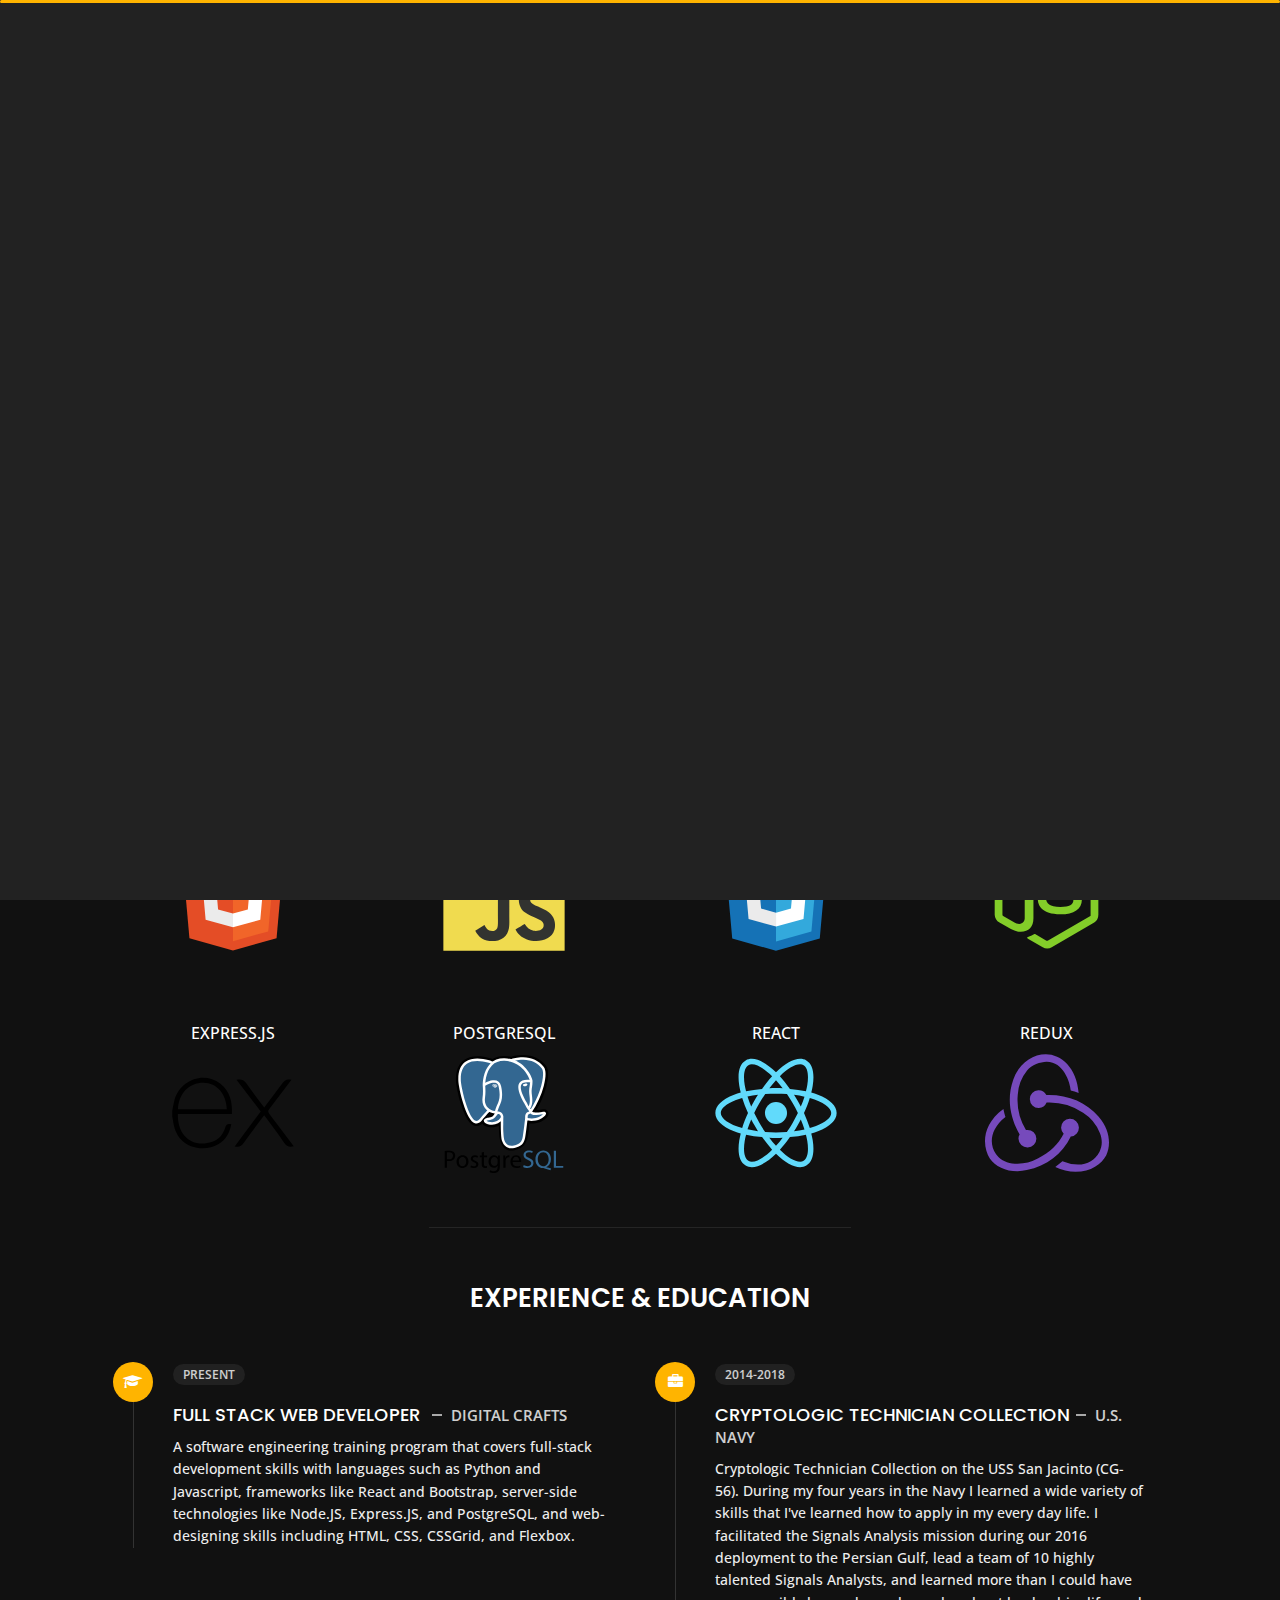
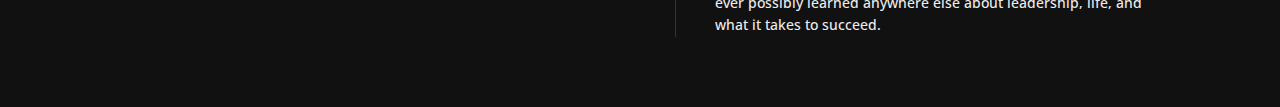
==== tunis/tunis-personal-portfolio/dark/about.html @ cf0b81c9 "made changes to portfolio" ====
<!DOCTYPE html>
<html lang="en">

<head>
    <meta charset="utf-8">
    <title>About - Carlo's Portfolio</title>
    <meta name="viewport" content="width=device-width, initial-scale=1">

    <!-- Template Google Fonts -->
    <link href="https://fonts.googleapis.com/css?family=Poppins:400,400i,500,500i,600,600i,700,700i,800,800i,900,900i" rel="stylesheet">
    <link href="https://fonts.googleapis.com/css?family=Open+Sans:300,400,400i,600,600i,700" rel="stylesheet">

    <!-- Template CSS Files -->
    <link href="css/bootstrap.min.css" rel="stylesheet">
    <link href="css/preloader.min.css" rel="stylesheet">
    <link href="css/circle.css" rel="stylesheet">
    <link href="css/font-awesome.min.css" rel="stylesheet">
    <link href="css/fm.revealator.jquery.min.css" rel="stylesheet">
    <link href="css/style.css" rel="stylesheet">

    <!-- CSS Skin File -->
    <link href="css/skins/yellow.css" rel="stylesheet">

    <!-- Modernizr JS File -->
    <script src="js/modernizr.custom.js"></script>
</head>

<body class="about">
<!-- Header Starts -->
<header class="header" id="navbar-collapse-toggle">
    <!-- Fixed Navigation Starts -->
    <ul class="icon-menu d-none d-lg-block revealator-slideup revealator-once revealator-delay1">
        <li class="icon-box">
            <i class="fa fa-home"></i>
            <a href="index.html">
                <h2>Home</h2>
            </a>
        </li>
        <li class="icon-box active">
            <i class="fa fa-user"></i>
            <a href="about.html">
                <h2>About</h2>
            </a>
        </li>
        <li class="icon-box">
            <i class="fa fa-briefcase"></i>
            <a href="portfolio.html">
                <h2>Portfolio</h2>
            </a>
        </li>
        <li class="icon-box">
            <i class="fa fa-envelope-open"></i>
            <a href="contact.html">
                <h2>Contact</h2>
            </a>
        </li>
    </ul>
    <!-- Fixed Navigation Ends -->
    <!-- Mobile Menu Starts -->
    <nav role="navigation" class="d-block d-lg-none">
        <div id="menuToggle">
            <input type="checkbox" />
            <span></span>
            <span></span>
            <span></span>
            <ul class="list-unstyled" id="menu">
                <li><a href="index.html"><i class="fa fa-home"></i><span>Home</span></a></li>
                <li class="active"><a href="about.html"><i class="fa fa-user"></i><span>About</span></a></li>
                <li><a href="portfolio.html"><i class="fa fa-folder-open"></i><span>Portfolio</span></a></li>
                <li><a href="contact.html"><i class="fa fa-envelope-open"></i><span>Contact</span></a></li>
            </ul>
        </div>
    </nav>
    <!-- Mobile Menu Ends -->
</header>
<!-- Header Ends -->
<!-- Page Title Starts -->
<section class="title-section text-left text-sm-center revealator-slideup revealator-once revealator-delay1">
    <h1>ABOUT <span>ME</span></h1>
    <span class="title-bg">Resume</span>
</section>
<!-- Page Title Ends -->
<!-- Main Content Starts -->
<section class="main-content revealator-slideup revealator-once revealator-delay1">
    <div class="container">
        <div class="row">
            <!-- Personal Info Starts -->
            <div class="col-12 col-lg-5 col-xl-6">
                <div class="row">
                    <div class="col-12">
                        <h3 class="text-uppercase custom-title mb-0 ft-wt-600">personal information</h3>
                    </div>
                    <div class="col-12 d-block d-sm-none">
                        <img src="http://via.placeholder.com/300x300.jpg" class="img-fluid main-img-mobile" alt="my picture" />
                    </div>
                    <div class="col-6">
                        <ul class="about-list list-unstyled open-sans-font">
                            <li> <span class="title">first name :</span> <span class="value d-block d-sm-inline-block d-lg-block d-xl-inline-block">Carlo</span> </li>
                            <li> <span class="title">last name :</span> <span class="value d-block d-sm-inline-block d-lg-block d-xl-inline-block">Carbonell</span> </li>
                            <li> <span class="title">Age :</span> <span class="value d-block d-sm-inline-block d-lg-block d-xl-inline-block">25</span> </li>
                            <li> <span class="title">Nationality :</span> <span class="value d-block d-sm-inline-block d-lg-block d-xl-inline-block">American/Cuban</span> </li>
                        </ul>
                    </div>
                    <div class="col-6">
                        <ul class="about-list list-unstyled open-sans-font">
                            <li> <span class="title">Address :</span> <span class="value d-block d-sm-inline-block d-lg-block d-xl-inline-block">Contact Me!</span> </li>
                            <li> <span class="title">phone :</span> <span class="value d-block d-sm-inline-block d-lg-block d-xl-inline-block">(813)458-7470</span> </li>
                            <li> <span class="title">Email :</span> <span class="value d-block d-sm-inline-block d-lg-block d-xl-inline-block">carlo1678@hotmail.com</span> </li>
                            <li> <span class="title">languages :</span> <span class="value d-block d-sm-inline-block d-lg-block d-xl-inline-block">English with a little bit of Spanish!</span> </li>
                        </ul>
                    </div>
                    <div class="col-12 mt-3">
                        <a class="button" href="./resume/Carlo'sResume.lnk" download="">
                            <span class="button-text">Download CV</span>
                            <span class="button-icon fa fa-download"></span>
                        </a>
                    </div>
                </div>
            </div>
            <!-- Personal Info Ends -->
            <!-- Boxes Starts -->
            <div class="col-12 col-lg-7 col-xl-6 mt-5 mt-lg-0">
                <div class="row">
                    <div class="col-6">
                        <div class="box-stats with-margin">
                            <h3 class="poppins-font position-relative">1+</h3>
                            <p class="open-sans-font m-0 position-relative text-uppercase">year of <span class="d-block">experience</span></p>
                        </div>
                    </div>
                    <div class="col-6">
                        <div class="box-stats with-margin">
                            <h3 class="poppins-font position-relative">4</h3>
                            <p class="open-sans-font m-0 position-relative text-uppercase">completed <span class="d-block">projects</span></p>
                        </div>
                    </div>
                </div>
            </div>
            <!-- Boxes Ends -->
        </div>
        <hr class="separator">
        <!-- Skills Starts -->
        <div class="row">
            <div class="col-12">
                <h3 class="text-uppercase pb-4 pb-sm-5 mb-3 mb-sm-0 text-left text-sm-center custom-title ft-wt-600">My Skills</h3>
            </div>
            <div id="htmlContainer" class="col-6 col-md-3 mb-3 mb-sm-5">
                <h6 class="text-uppercase open-sans-font text-center mt-2 mt-sm-4">html</h6>
                <img src="/tunis/images/html5-original.svg" height="124px" width="124px" alt="">
            </div>
            <div id="javaContainer" class="col-6 col-md-3 mb-3 mb-sm-5">
                <h6 class="text-uppercase open-sans-font text-center mt-2 mt-sm-4">javascript</h6>
                <img src="/tunis/images/javascript-original.svg" height="124px" width="124px" alt="">
            </div>
            <div id="cssContainer" class="col-6 col-md-3 mb-3 mb-sm-5">
                <h6 class="text-uppercase open-sans-font text-center mt-2 mt-sm-4">css</h6>
                <img src="/tunis/images/css3-original-wordmark.svg" height="124px" width="124px" alt="">
            </div>
            <div id="nodeContainer" class="col-6 col-md-3 mb-3 mb-sm-5">
                <h6 class="text-uppercase open-sans-font text-center mt-2 mt-sm-4">Node.js</h6>
                <img src="/tunis/images/nodejs-original.svg" height="124px" width="124px" alt="">
            </div>
            <div id="exContainer" class="col-6 col-md-3 mb-3 mb-sm-5">
                <h6 class="text-uppercase open-sans-font text-center mt-2 mt-sm-4">Express.js</h6>
                <img src="/tunis/images/express-original.svg" height="124px" width="124px" alt="">
            </div>
            <div id="postContainer" class="col-6 col-md-3 mb-3 mb-sm-5">
                <h6 class="text-uppercase open-sans-font text-center mt-2 mt-sm-4">PostgreSQL</h6>
                <img src="/tunis/images/postgresql-original-wordmark.svg" height="124px" width="124px" alt="">
            </div>
            <div id="reactContainer" class="col-6 col-md-3 mb-3 mb-sm-5">
                <h6 class="text-uppercase open-sans-font text-center mt-2 mt-sm-4">react</h6>
                <img src="/tunis/images/react-original.svg" height="124px" width="124px" alt="">
            </div>
            <div id="reduxContainer" class="col-6 col-md-3 mb-3 mb-sm-5">
                <h6 class="text-uppercase open-sans-font text-center mt-2 mt-sm-4">Redux</h6>
                <img src="/tunis/images/redux-original.svg" height="124px" width="124px" alt="">
            </div>
        </div>
        <!-- Skills Ends -->
        <hr class="separator mt-1">
        <!-- Experience & Education Starts -->
        <div class="row">
            <div class="col-12">
                <h3 class="text-uppercase pb-5 mb-0 text-left text-sm-center custom-title ft-wt-600">Experience <span>&</span> Education</h3>
            </div>
            <div class="col-lg-6 m-15px-tb">
                <div class="resume-box">
                    <ul>
                        <li>
                            <div class="icon">
                                <i class="fa fa-graduation-cap"></i>
                            </div>
                            <span class="time open-sans-font text-uppercase">Present</span>
                            <h5 class="poppins-font text-uppercase">Full Stack Web Developer <span class="place open-sans-font">Digital Crafts</span></h5>
                            <p class="open-sans-font">A software engineering training program that covers full-stack development skills with languages such as Python and Javascript, frameworks like React and Bootstrap, server-side technologies like Node.JS, Express.JS, and PostgreSQL, and web-designing skills including HTML, CSS, CSSGrid, and Flexbox.</p>
                        </li>
                    </ul>
                </div>
            </div>
            <div class="col-lg-6 m-15px-tb">
                <div class="resume-box">
                    <ul>
                        <li>
                            <div class="icon">
                                <i class="fa fa-briefcase"></i>
                            </div>
                            <span class="time open-sans-font text-uppercase">2014-2018</span>
                            <h5 class="poppins-font text-uppercase">Cryptologic Technician Collection<span class="place open-sans-font">U.S. Navy</span></h5>
                            <p class="open-sans-font">Cryptologic Technician Collection on the USS San Jacinto (CG-56). During my four years in the Navy I learned a wide variety of skills that I've learned how to apply in my every day life. I facilitated the Signals Analysis mission during our 2016 deployment to the Persian Gulf, lead a team of 10 highly talented Signals Analysts, and learned more than I could have ever possibly learned anywhere else about leadership, life, and what it takes to succeed.</p>
                        </li>
                    </ul>
                </div>
            </div>
        </div>
        <!-- Experience & Education Ends -->
    </div>
</section>
<!-- Main Content Ends -->

<!-- Template JS Files -->
<script src="js/jquery-3.5.0.min.js"></script>
<script src="js/preloader.min.js"></script>
<script src="js/fm.revealator.jquery.min.js"></script>
<script src="js/imagesloaded.pkgd.min.js"></script>
<script src="js/masonry.pkgd.min.js"></script>
<script src="js/classie.js"></script>
<script src="js/cbpGridGallery.js"></script>
<script src="js/jquery.hoverdir.js"></script>
<script src="js/popper.min.js"></script>
<script src="js/bootstrap.js"></script>
<script src="js/custom.js"></script>

</body>

</html>
---- tunis/tunis-personal-portfolio/dark/css/preloader.min.css ----
.preloader{position:fixed;top:0;right:0;bottom:0;left:0;background-color:#111;transform-origin:bottom;z-index:111111}.preloader .black_wall{height:100%;background-color:#222;transform-origin:top;animation:preloader_slide 0.5s ease-in-out 0s 1 normal both}.preloader .loader{width:100%;height:3px;position:absolute;border-radius:2px;top:0;right:0;left:0;margin:auto;background-color:#FFC41F;transform-origin:left;animation:loader_running 3s ease-in-out 1s infinite normal both}.preloader.off{animation:preloader_slide 0.5s ease-in-out 0s 1 reverse both}@keyframes loader_running{0%{transform:scaleX(0);transform-origin:left}49%{transform:scaleX(1);transform-origin:left}50%{transform:scaleX(1);transform-origin:right}100%{transform-origin:right;transform:scaleX(0)}}@keyframes preloader_slide{from{transform:scaleY(0)}to{transform:scaleY(1)}}
---- tunis/tunis-personal-portfolio/dark/css/circle.css ----
.rect-auto,
.c100.p51 .slice,
.c100.p52 .slice,
.c100.p53 .slice,
.c100.p54 .slice,
.c100.p55 .slice,
.c100.p56 .slice,
.c100.p57 .slice,
.c100.p58 .slice,
.c100.p59 .slice,
.c100.p60 .slice,
.c100.p61 .slice,
.c100.p62 .slice,
.c100.p63 .slice,
.c100.p64 .slice,
.c100.p65 .slice,
.c100.p66 .slice,
.c100.p67 .slice,
.c100.p68 .slice,
.c100.p69 .slice,
.c100.p70 .slice,
.c100.p71 .slice,
.c100.p72 .slice,
.c100.p73 .slice,
.c100.p74 .slice,
.c100.p75 .slice,
.c100.p76 .slice,
.c100.p77 .slice,
.c100.p78 .slice,
.c100.p79 .slice,
.c100.p80 .slice,
.c100.p81 .slice,
.c100.p82 .slice,
.c100.p83 .slice,
.c100.p84 .slice,
.c100.p85 .slice,
.c100.p86 .slice,
.c100.p87 .slice,
.c100.p88 .slice,
.c100.p89 .slice,
.c100.p90 .slice,
.c100.p91 .slice,
.c100.p92 .slice,
.c100.p93 .slice,
.c100.p94 .slice,
.c100.p95 .slice,
.c100.p96 .slice,
.c100.p97 .slice,
.c100.p98 .slice,
.c100.p99 .slice,
.c100.p100 .slice {
  clip: rect(auto, auto, auto, auto);
}
.pie,
.c100 .bar,
.c100.p51 .fill,
.c100.p52 .fill,
.c100.p53 .fill,
.c100.p54 .fill,
.c100.p55 .fill,
.c100.p56 .fill,
.c100.p57 .fill,
.c100.p58 .fill,
.c100.p59 .fill,
.c100.p60 .fill,
.c100.p61 .fill,
.c100.p62 .fill,
.c100.p63 .fill,
.c100.p64 .fill,
.c100.p65 .fill,
.c100.p66 .fill,
.c100.p67 .fill,
.c100.p68 .fill,
.c100.p69 .fill,
.c100.p70 .fill,
.c100.p71 .fill,
.c100.p72 .fill,
.c100.p73 .fill,
.c100.p74 .fill,
.c100.p75 .fill,
.c100.p76 .fill,
.c100.p77 .fill,
.c100.p78 .fill,
.c100.p79 .fill,
.c100.p80 .fill,
.c100.p81 .fill,
.c100.p82 .fill,
.c100.p83 .fill,
.c100.p84 .fill,
.c100.p85 .fill,
.c100.p86 .fill,
.c100.p87 .fill,
.c100.p88 .fill,
.c100.p89 .fill,
.c100.p90 .fill,
.c100.p91 .fill,
.c100.p92 .fill,
.c100.p93 .fill,
.c100.p94 .fill,
.c100.p95 .fill,
.c100.p96 .fill,
.c100.p97 .fill,
.c100.p98 .fill,
.c100.p99 .fill,
.c100.p100 .fill {
  position: absolute;
  border: 0.08em solid #307bbb;
  width: 0.84em;
  height: 0.84em;
  clip: rect(0em, 0.5em, 1em, 0em);
  border-radius: 50%;
  -webkit-transform: rotate(0deg);
  -moz-transform: rotate(0deg);
  -ms-transform: rotate(0deg);
  -o-transform: rotate(0deg);
  transform: rotate(0deg);
}
.pie-fill,
.c100.p51 .bar:after,
.c100.p51 .fill,
.c100.p52 .bar:after,
.c100.p52 .fill,
.c100.p53 .bar:after,
.c100.p53 .fill,
.c100.p54 .bar:after,
.c100.p54 .fill,
.c100.p55 .bar:after,
.c100.p55 .fill,
.c100.p56 .bar:after,
.c100.p56 .fill,
.c100.p57 .bar:after,
.c100.p57 .fill,
.c100.p58 .bar:after,
.c100.p58 .fill,
.c100.p59 .bar:after,
.c100.p59 .fill,
.c100.p60 .bar:after,
.c100.p60 .fill,
.c100.p61 .bar:after,
.c100.p61 .fill,
.c100.p62 .bar:after,
.c100.p62 .fill,
.c100.p63 .bar:after,
.c100.p63 .fill,
.c100.p64 .bar:after,
.c100.p64 .fill,
.c100.p65 .bar:after,
.c100.p65 .fill,
.c100.p66 .bar:after,
.c100.p66 .fill,
.c100.p67 .bar:after,
.c100.p67 .fill,
.c100.p68 .bar:after,
.c100.p68 .fill,
.c100.p69 .bar:after,
.c100.p69 .fill,
.c100.p70 .bar:after,
.c100.p70 .fill,
.c100.p71 .bar:after,
.c100.p71 .fill,
.c100.p72 .bar:after,
.c100.p72 .fill,
.c100.p73 .bar:after,
.c100.p73 .fill,
.c100.p74 .bar:after,
.c100.p74 .fill,
.c100.p75 .bar:after,
.c100.p75 .fill,
.c100.p76 .bar:after,
.c100.p76 .fill,
.c100.p77 .bar:after,
.c100.p77 .fill,
.c100.p78 .bar:after,
.c100.p78 .fill,
.c100.p79 .bar:after,
.c100.p79 .fill,
.c100.p80 .bar:after,
.c100.p80 .fill,
.c100.p81 .bar:after,
.c100.p81 .fill,
.c100.p82 .bar:after,
.c100.p82 .fill,
.c100.p83 .bar:after,
.c100.p83 .fill,
.c100.p84 .bar:after,
.c100.p84 .fill,
.c100.p85 .bar:after,
.c100.p85 .fill,
.c100.p86 .bar:after,
.c100.p86 .fill,
.c100.p87 .bar:after,
.c100.p87 .fill,
.c100.p88 .bar:after,
.c100.p88 .fill,
.c100.p89 .bar:after,
.c100.p89 .fill,
.c100.p90 .bar:after,
.c100.p90 .fill,
.c100.p91 .bar:after,
.c100.p91 .fill,
.c100.p92 .bar:after,
.c100.p92 .fill,
.c100.p93 .bar:after,
.c100.p93 .fill,
.c100.p94 .bar:after,
.c100.p94 .fill,
.c100.p95 .bar:after,
.c100.p95 .fill,
.c100.p96 .bar:after,
.c100.p96 .fill,
.c100.p97 .bar:after,
.c100.p97 .fill,
.c100.p98 .bar:after,
.c100.p98 .fill,
.c100.p99 .bar:after,
.c100.p99 .fill,
.c100.p100 .bar:after,
.c100.p100 .fill {
  -webkit-transform: rotate(180deg);
  -moz-transform: rotate(180deg);
  -ms-transform: rotate(180deg);
  -o-transform: rotate(180deg);
  transform: rotate(180deg);
}
.c100 {
  position: relative;
  font-size: 120px;
  width: 1em;
  height: 1em;
  border-radius: 50%;
  float: left;
  margin: 0 0.1em 0.1em 0;
  background-color: #cccccc;
}
.c100 *,
.c100 *:before,
.c100 *:after {
  -webkit-box-sizing: content-box;
  -moz-box-sizing: content-box;
  box-sizing: content-box;
}
.c100.center {
  float: none;
  margin: 0 auto;
}
.c100.big {
  font-size: 240px;
}
.c100.small {
  font-size: 80px;
}
.c100 > span {
  position: absolute;
  width: 100%;
  z-index: 1;
  left: 0;
  top: 0;
  width: 5em;
  line-height: 5em;
  font-size: 0.2em;
  color: #cccccc;
  display: block;
  text-align: center;
  white-space: nowrap;
  -webkit-transition-property: all;
  -moz-transition-property: all;
  -o-transition-property: all;
  transition-property: all;
  -webkit-transition-duration: 0.2s;
  -moz-transition-duration: 0.2s;
  -o-transition-duration: 0.2s;
  transition-duration: 0.2s;
  -webkit-transition-timing-function: ease-out;
  -moz-transition-timing-function: ease-out;
  -o-transition-timing-function: ease-out;
  transition-timing-function: ease-out;
}
.c100:after {
  position: absolute;
  top: 0.08em;
  left: 0.08em;
  display: block;
  content: " ";
  border-radius: 50%;
  background-color: #f5f5f5;
  width: 0.84em;
  height: 0.84em;
  -webkit-transition-property: all;
  -moz-transition-property: all;
  -o-transition-property: all;
  transition-property: all;
  -webkit-transition-duration: 0.2s;
  -moz-transition-duration: 0.2s;
  -o-transition-duration: 0.2s;
  transition-duration: 0.2s;
  -webkit-transition-timing-function: ease-in;
  -moz-transition-timing-function: ease-in;
  -o-transition-timing-function: ease-in;
  transition-timing-function: ease-in;
}
.c100 .slice {
  position: absolute;
  width: 1em;
  height: 1em;
  clip: rect(0em, 1em, 1em, 0.5em);
}
.c100.p1 .bar {
  -webkit-transform: rotate(3.6deg);
  -moz-transform: rotate(3.6deg);
  -ms-transform: rotate(3.6deg);
  -o-transform: rotate(3.6deg);
  transform: rotate(3.6deg);
}
.c100.p2 .bar {
  -webkit-transform: rotate(7.2deg);
  -moz-transform: rotate(7.2deg);
  -ms-transform: rotate(7.2deg);
  -o-transform: rotate(7.2deg);
  transform: rotate(7.2deg);
}
.c100.p3 .bar {
  -webkit-transform: rotate(10.8deg);
  -moz-transform: rotate(10.8deg);
  -ms-transform: rotate(10.8deg);
  -o-transform: rotate(10.8deg);
  transform: rotate(10.8deg);
}
.c100.p4 .bar {
  -webkit-transform: rotate(14.4deg);
  -moz-transform: rotate(14.4deg);
  -ms-transform: rotate(14.4deg);
  -o-transform: rotate(14.4deg);
  transform: rotate(14.4deg);
}
.c100.p5 .bar {
  -webkit-transform: rotate(18deg);
  -moz-transform: rotate(18deg);
  -ms-transform: rotate(18deg);
  -o-transform: rotate(18deg);
  transform: rotate(18deg);
}
.c100.p6 .bar {
  -webkit-transform: rotate(21.6deg);
  -moz-transform: rotate(21.6deg);
  -ms-transform: rotate(21.6deg);
  -o-transform: rotate(21.6deg);
  transform: rotate(21.6deg);
}
.c100.p7 .bar {
  -webkit-transform: rotate(25.2deg);
  -moz-transform: rotate(25.2deg);
  -ms-transform: rotate(25.2deg);
  -o-transform: rotate(25.2deg);
  transform: rotate(25.2deg);
}
.c100.p8 .bar {
  -webkit-transform: rotate(28.8deg);
  -moz-transform: rotate(28.8deg);
  -ms-transform: rotate(28.8deg);
  -o-transform: rotate(28.8deg);
  transform: rotate(28.8deg);
}
.c100.p9 .bar {
  -webkit-transform: rotate(32.4deg);
  -moz-transform: rotate(32.4deg);
  -ms-transform: rotate(32.4deg);
  -o-transform: rotate(32.4deg);
  transform: rotate(32.4deg);
}
.c100.p10 .bar {
  -webkit-transform: rotate(36deg);
  -moz-transform: rotate(36deg);
  -ms-transform: rotate(36deg);
  -o-transform: rotate(36deg);
  transform: rotate(36deg);
}
.c100.p11 .bar {
  -webkit-transform: rotate(39.6deg);
  -moz-transform: rotate(39.6deg);
  -ms-transform: rotate(39.6deg);
  -o-transform: rotate(39.6deg);
  transform: rotate(39.6deg);
}
.c100.p12 .bar {
  -webkit-transform: rotate(43.2deg);
  -moz-transform: rotate(43.2deg);
  -ms-transform: rotate(43.2deg);
  -o-transform: rotate(43.2deg);
  transform: rotate(43.2deg);
}
.c100.p13 .bar {
  -webkit-transform: rotate(46.800000000000004deg);
  -moz-transform: rotate(46.800000000000004deg);
  -ms-transform: rotate(46.800000000000004deg);
  -o-transform: rotate(46.800000000000004deg);
  transform: rotate(46.800000000000004deg);
}
.c100.p14 .bar {
  -webkit-transform: rotate(50.4deg);
  -moz-transform: rotate(50.4deg);
  -ms-transform: rotate(50.4deg);
  -o-transform: rotate(50.4deg);
  transform: rotate(50.4deg);
}
.c100.p15 .bar {
  -webkit-transform: rotate(54deg);
  -moz-transform: rotate(54deg);
  -ms-transform: rotate(54deg);
  -o-transform: rotate(54deg);
  transform: rotate(54deg);
}
.c100.p16 .bar {
  -webkit-transform: rotate(57.6deg);
  -moz-transform: rotate(57.6deg);
  -ms-transform: rotate(57.6deg);
  -o-transform: rotate(57.6deg);
  transform: rotate(57.6deg);
}
.c100.p17 .bar {
  -webkit-transform: rotate(61.2deg);
  -moz-transform: rotate(61.2deg);
  -ms-transform: rotate(61.2deg);
  -o-transform: rotate(61.2deg);
  transform: rotate(61.2deg);
}
.c100.p18 .bar {
  -webkit-transform: rotate(64.8deg);
  -moz-transform: rotate(64.8deg);
  -ms-transform: rotate(64.8deg);
  -o-transform: rotate(64.8deg);
  transform: rotate(64.8deg);
}
.c100.p19 .bar {
  -webkit-transform: rotate(68.4deg);
  -moz-transform: rotate(68.4deg);
  -ms-transform: rotate(68.4deg);
  -o-transform: rotate(68.4deg);
  transform: rotate(68.4deg);
}
.c100.p20 .bar {
  -webkit-transform: rotate(72deg);
  -moz-transform: rotate(72deg);
  -ms-transform: rotate(72deg);
  -o-transform: rotate(72deg);
  transform: rotate(72deg);
}
.c100.p21 .bar {
  -webkit-transform: rotate(75.60000000000001deg);
  -moz-transform: rotate(75.60000000000001deg);
  -ms-transform: rotate(75.60000000000001deg);
  -o-transform: rotate(75.60000000000001deg);
  transform: rotate(75.60000000000001deg);
}
.c100.p22 .bar {
  -webkit-transform: rotate(79.2deg);
  -moz-transform: rotate(79.2deg);
  -ms-transform: rotate(79.2deg);
  -o-transform: rotate(79.2deg);
  transform: rotate(79.2deg);
}
.c100.p23 .bar {
  -webkit-transform: rotate(82.8deg);
  -moz-transform: rotate(82.8deg);
  -ms-transform: rotate(82.8deg);
  -o-transform: rotate(82.8deg);
  transform: rotate(82.8deg);
}
.c100.p24 .bar {
  -webkit-transform: rotate(86.4deg);
  -moz-transform: rotate(86.4deg);
  -ms-transform: rotate(86.4deg);
  -o-transform: rotate(86.4deg);
  transform: rotate(86.4deg);
}
.c100.p25 .bar {
  -webkit-transform: rotate(90deg);
  -moz-transform: rotate(90deg);
  -ms-transform: rotate(90deg);
  -o-transform: rotate(90deg);
  transform: rotate(90deg);
}
.c100.p26 .bar {
  -webkit-transform: rotate(93.60000000000001deg);
  -moz-transform: rotate(93.60000000000001deg);
  -ms-transform: rotate(93.60000000000001deg);
  -o-transform: rotate(93.60000000000001deg);
  transform: rotate(93.60000000000001deg);
}
.c100.p27 .bar {
  -webkit-transform: rotate(97.2deg);
  -moz-transform: rotate(97.2deg);
  -ms-transform: rotate(97.2deg);
  -o-transform: rotate(97.2deg);
  transform: rotate(97.2deg);
}
.c100.p28 .bar {
  -webkit-transform: rotate(100.8deg);
  -moz-transform: rotate(100.8deg);
  -ms-transform: rotate(100.8deg);
  -o-transform: rotate(100.8deg);
  transform: rotate(100.8deg);
}
.c100.p29 .bar {
  -webkit-transform: rotate(104.4deg);
  -moz-transform: rotate(104.4deg);
  -ms-transform: rotate(104.4deg);
  -o-transform: rotate(104.4deg);
  transform: rotate(104.4deg);
}
.c100.p30 .bar {
  -webkit-transform: rotate(108deg);
  -moz-transform: rotate(108deg);
  -ms-transform: rotate(108deg);
  -o-transform: rotate(108deg);
  transform: rotate(108deg);
}
.c100.p31 .bar {
  -webkit-transform: rotate(111.60000000000001deg);
  -moz-transform: rotate(111.60000000000001deg);
  -ms-transform: rotate(111.60000000000001deg);
  -o-transform: rotate(111.60000000000001deg);
  transform: rotate(111.60000000000001deg);
}
.c100.p32 .bar {
  -webkit-transform: rotate(115.2deg);
  -moz-transform: rotate(115.2deg);
  -ms-transform: rotate(115.2deg);
  -o-transform: rotate(115.2deg);
  transform: rotate(115.2deg);
}
.c100.p33 .bar {
  -webkit-transform: rotate(118.8deg);
  -moz-transform: rotate(118.8deg);
  -ms-transform: rotate(118.8deg);
  -o-transform: rotate(118.8deg);
  transform: rotate(118.8deg);
}
.c100.p34 .bar {
  -webkit-transform: rotate(122.4deg);
  -moz-transform: rotate(122.4deg);
  -ms-transform: rotate(122.4deg);
  -o-transform: rotate(122.4deg);
  transform: rotate(122.4deg);
}
.c100.p35 .bar {
  -webkit-transform: rotate(126deg);
  -moz-transform: rotate(126deg);
  -ms-transform: rotate(126deg);
  -o-transform: rotate(126deg);
  transform: rotate(126deg);
}
.c100.p36 .bar {
  -webkit-transform: rotate(129.6deg);
  -moz-transform: rotate(129.6deg);
  -ms-transform: rotate(129.6deg);
  -o-transform: rotate(129.6deg);
  transform: rotate(129.6deg);
}
.c100.p37 .bar {
  -webkit-transform: rotate(133.20000000000002deg);
  -moz-transform: rotate(133.20000000000002deg);
  -ms-transform: rotate(133.20000000000002deg);
  -o-transform: rotate(133.20000000000002deg);
  transform: rotate(133.20000000000002deg);
}
.c100.p38 .bar {
  -webkit-transform: rotate(136.8deg);
  -moz-transform: rotate(136.8deg);
  -ms-transform: rotate(136.8deg);
  -o-transform: rotate(136.8deg);
  transform: rotate(136.8deg);
}
.c100.p39 .bar {
  -webkit-transform: rotate(140.4deg);
  -moz-transform: rotate(140.4deg);
  -ms-transform: rotate(140.4deg);
  -o-transform: rotate(140.4deg);
  transform: rotate(140.4deg);
}
.c100.p40 .bar {
  -webkit-transform: rotate(144deg);
  -moz-transform: rotate(144deg);
  -ms-transform: rotate(144deg);
  -o-transform: rotate(144deg);
  transform: rotate(144deg);
}
.c100.p41 .bar {
  -webkit-transform: rotate(147.6deg);
  -moz-transform: rotate(147.6deg);
  -ms-transform: rotate(147.6deg);
  -o-transform: rotate(147.6deg);
  transform: rotate(147.6deg);
}
.c100.p42 .bar {
  -webkit-transform: rotate(151.20000000000002deg);
  -moz-transform: rotate(151.20000000000002deg);
  -ms-transform: rotate(151.20000000000002deg);
  -o-transform: rotate(151.20000000000002deg);
  transform: rotate(151.20000000000002deg);
}
.c100.p43 .bar {
  -webkit-transform: rotate(154.8deg);
  -moz-transform: rotate(154.8deg);
  -ms-transform: rotate(154.8deg);
  -o-transform: rotate(154.8deg);
  transform: rotate(154.8deg);
}
.c100.p44 .bar {
  -webkit-transform: rotate(158.4deg);
  -moz-transform: rotate(158.4deg);
  -ms-transform: rotate(158.4deg);
  -o-transform: rotate(158.4deg);
  transform: rotate(158.4deg);
}
.c100.p45 .bar {
  -webkit-transform: rotate(162deg);
  -moz-transform: rotate(162deg);
  -ms-transform: rotate(162deg);
  -o-transform: rotate(162deg);
  transform: rotate(162deg);
}
.c100.p46 .bar {
  -webkit-transform: rotate(165.6deg);
  -moz-transform: rotate(165.6deg);
  -ms-transform: rotate(165.6deg);
  -o-transform: rotate(165.6deg);
  transform: rotate(165.6deg);
}
.c100.p47 .bar {
  -webkit-transform: rotate(169.20000000000002deg);
  -moz-transform: rotate(169.20000000000002deg);
  -ms-transform: rotate(169.20000000000002deg);
  -o-transform: rotate(169.20000000000002deg);
  transform: rotate(169.20000000000002deg);
}
.c100.p48 .bar {
  -webkit-transform: rotate(172.8deg);
  -moz-transform: rotate(172.8deg);
  -ms-transform: rotate(172.8deg);
  -o-transform: rotate(172.8deg);
  transform: rotate(172.8deg);
}
.c100.p49 .bar {
  -webkit-transform: rotate(176.4deg);
  -moz-transform: rotate(176.4deg);
  -ms-transform: rotate(176.4deg);
  -o-transform: rotate(176.4deg);
  transform: rotate(176.4deg);
}
.c100.p50 .bar {
  -webkit-transform: rotate(180deg);
  -moz-transform: rotate(180deg);
  -ms-transform: rotate(180deg);
  -o-transform: rotate(180deg);
  transform: rotate(180deg);
}
.c100.p51 .bar {
  -webkit-transform: rotate(183.6deg);
  -moz-transform: rotate(183.6deg);
  -ms-transform: rotate(183.6deg);
  -o-transform: rotate(183.6deg);
  transform: rotate(183.6deg);
}
.c100.p52 .bar {
  -webkit-transform: rotate(187.20000000000002deg);
  -moz-transform: rotate(187.20000000000002deg);
  -ms-transform: rotate(187.20000000000002deg);
  -o-transform: rotate(187.20000000000002deg);
  transform: rotate(187.20000000000002deg);
}
.c100.p53 .bar {
  -webkit-transform: rotate(190.8deg);
  -moz-transform: rotate(190.8deg);
  -ms-transform: rotate(190.8deg);
  -o-transform: rotate(190.8deg);
  transform: rotate(190.8deg);
}
.c100.p54 .bar {
  -webkit-transform: rotate(194.4deg);
  -moz-transform: rotate(194.4deg);
  -ms-transform: rotate(194.4deg);
  -o-transform: rotate(194.4deg);
  transform: rotate(194.4deg);
}
.c100.p55 .bar {
  -webkit-transform: rotate(198deg);
  -moz-transform: rotate(198deg);
  -ms-transform: rotate(198deg);
  -o-transform: rotate(198deg);
  transform: rotate(198deg);
}
.c100.p56 .bar {
  -webkit-transform: rotate(201.6deg);
  -moz-transform: rotate(201.6deg);
  -ms-transform: rotate(201.6deg);
  -o-transform: rotate(201.6deg);
  transform: rotate(201.6deg);
}
.c100.p57 .bar {
  -webkit-transform: rotate(205.20000000000002deg);
  -moz-transform: rotate(205.20000000000002deg);
  -ms-transform: rotate(205.20000000000002deg);
  -o-transform: rotate(205.20000000000002deg);
  transform: rotate(205.20000000000002deg);
}
.c100.p58 .bar {
  -webkit-transform: rotate(208.8deg);
  -moz-transform: rotate(208.8deg);
  -ms-transform: rotate(208.8deg);
  -o-transform: rotate(208.8deg);
  transform: rotate(208.8deg);
}
.c100.p59 .bar {
  -webkit-transform: rotate(212.4deg);
  -moz-transform: rotate(212.4deg);
  -ms-transform: rotate(212.4deg);
  -o-transform: rotate(212.4deg);
  transform: rotate(212.4deg);
}
.c100.p60 .bar {
  -webkit-transform: rotate(216deg);
  -moz-transform: rotate(216deg);
  -ms-transform: rotate(216deg);
  -o-transform: rotate(216deg);
  transform: rotate(216deg);
}
.c100.p61 .bar {
  -webkit-transform: rotate(219.6deg);
  -moz-transform: rotate(219.6deg);
  -ms-transform: rotate(219.6deg);
  -o-transform: rotate(219.6deg);
  transform: rotate(219.6deg);
}
.c100.p62 .bar {
  -webkit-transform: rotate(223.20000000000002deg);
  -moz-transform: rotate(223.20000000000002deg);
  -ms-transform: rotate(223.20000000000002deg);
  -o-transform: rotate(223.20000000000002deg);
  transform: rotate(223.20000000000002deg);
}
.c100.p63 .bar {
  -webkit-transform: rotate(226.8deg);
  -moz-transform: rotate(226.8deg);
  -ms-transform: rotate(226.8deg);
  -o-transform: rotate(226.8deg);
  transform: rotate(226.8deg);
}
.c100.p64 .bar {
  -webkit-transform: rotate(230.4deg);
  -moz-transform: rotate(230.4deg);
  -ms-transform: rotate(230.4deg);
  -o-transform: rotate(230.4deg);
  transform: rotate(230.4deg);
}
.c100.p65 .bar {
  -webkit-transform: rotate(234deg);
  -moz-transform: rotate(234deg);
  -ms-transform: rotate(234deg);
  -o-transform: rotate(234deg);
  transform: rotate(234deg);
}
.c100.p66 .bar {
  -webkit-transform: rotate(237.6deg);
  -moz-transform: rotate(237.6deg);
  -ms-transform: rotate(237.6deg);
  -o-transform: rotate(237.6deg);
  transform: rotate(237.6deg);
}
.c100.p67 .bar {
  -webkit-transform: rotate(241.20000000000002deg);
  -moz-transform: rotate(241.20000000000002deg);
  -ms-transform: rotate(241.20000000000002deg);
  -o-transform: rotate(241.20000000000002deg);
  transform: rotate(241.20000000000002deg);
}
.c100.p68 .bar {
  -webkit-transform: rotate(244.8deg);
  -moz-transform: rotate(244.8deg);
  -ms-transform: rotate(244.8deg);
  -o-transform: rotate(244.8deg);
  transform: rotate(244.8deg);
}
.c100.p69 .bar {
  -webkit-transform: rotate(248.4deg);
  -moz-transform: rotate(248.4deg);
  -ms-transform: rotate(248.4deg);
  -o-transform: rotate(248.4deg);
  transform: rotate(248.4deg);
}
.c100.p70 .bar {
  -webkit-transform: rotate(252deg);
  -moz-transform: rotate(252deg);
  -ms-transform: rotate(252deg);
  -o-transform: rotate(252deg);
  transform: rotate(252deg);
}
.c100.p71 .bar {
  -webkit-transform: rotate(255.6deg);
  -moz-transform: rotate(255.6deg);
  -ms-transform: rotate(255.6deg);
  -o-transform: rotate(255.6deg);
  transform: rotate(255.6deg);
}
.c100.p72 .bar {
  -webkit-transform: rotate(259.2deg);
  -moz-transform: rotate(259.2deg);
  -ms-transform: rotate(259.2deg);
  -o-transform: rotate(259.2deg);
  transform: rotate(259.2deg);
}
.c100.p73 .bar {
  -webkit-transform: rotate(262.8deg);
  -moz-transform: rotate(262.8deg);
  -ms-transform: rotate(262.8deg);
  -o-transform: rotate(262.8deg);
  transform: rotate(262.8deg);
}
.c100.p74 .bar {
  -webkit-transform: rotate(266.40000000000003deg);
  -moz-transform: rotate(266.40000000000003deg);
  -ms-transform: rotate(266.40000000000003deg);
  -o-transform: rotate(266.40000000000003deg);
  transform: rotate(266.40000000000003deg);
}
.c100.p75 .bar {
  -webkit-transform: rotate(270deg);
  -moz-transform: rotate(270deg);
  -ms-transform: rotate(270deg);
  -o-transform: rotate(270deg);
  transform: rotate(270deg);
}
.c100.p76 .bar {
  -webkit-transform: rotate(273.6deg);
  -moz-transform: rotate(273.6deg);
  -ms-transform: rotate(273.6deg);
  -o-transform: rotate(273.6deg);
  transform: rotate(273.6deg);
}
.c100.p77 .bar {
  -webkit-transform: rotate(277.2deg);
  -moz-transform: rotate(277.2deg);
  -ms-transform: rotate(277.2deg);
  -o-transform: rotate(277.2deg);
  transform: rotate(277.2deg);
}
.c100.p78 .bar {
  -webkit-transform: rotate(280.8deg);
  -moz-transform: rotate(280.8deg);
  -ms-transform: rotate(280.8deg);
  -o-transform: rotate(280.8deg);
  transform: rotate(280.8deg);
}
.c100.p79 .bar {
  -webkit-transform: rotate(284.40000000000003deg);
  -moz-transform: rotate(284.40000000000003deg);
  -ms-transform: rotate(284.40000000000003deg);
  -o-transform: rotate(284.40000000000003deg);
  transform: rotate(284.40000000000003deg);
}
.c100.p80 .bar {
  -webkit-transform: rotate(288deg);
  -moz-transform: rotate(288deg);
  -ms-transform: rotate(288deg);
  -o-transform: rotate(288deg);
  transform: rotate(288deg);
}
.c100.p81 .bar {
  -webkit-transform: rotate(291.6deg);
  -moz-transform: rotate(291.6deg);
  -ms-transform: rotate(291.6deg);
  -o-transform: rotate(291.6deg);
  transform: rotate(291.6deg);
}
.c100.p82 .bar {
  -webkit-transform: rotate(295.2deg);
  -moz-transform: rotate(295.2deg);
  -ms-transform: rotate(295.2deg);
  -o-transform: rotate(295.2deg);
  transform: rotate(295.2deg);
}
.c100.p83 .bar {
  -webkit-transform: rotate(298.8deg);
  -moz-transform: rotate(298.8deg);
  -ms-transform: rotate(298.8deg);
  -o-transform: rotate(298.8deg);
  transform: rotate(298.8deg);
}
.c100.p84 .bar {
  -webkit-transform: rotate(302.40000000000003deg);
  -moz-transform: rotate(302.40000000000003deg);
  -ms-transform: rotate(302.40000000000003deg);
  -o-transform: rotate(302.40000000000003deg);
  transform: rotate(302.40000000000003deg);
}
.c100.p85 .bar {
  -webkit-transform: rotate(306deg);
  -moz-transform: rotate(306deg);
  -ms-transform: rotate(306deg);
  -o-transform: rotate(306deg);
  transform: rotate(306deg);
}
.c100.p86 .bar {
  -webkit-transform: rotate(309.6deg);
  -moz-transform: rotate(309.6deg);
  -ms-transform: rotate(309.6deg);
  -o-transform: rotate(309.6deg);
  transform: rotate(309.6deg);
}
.c100.p87 .bar {
  -webkit-transform: rotate(313.2deg);
  -moz-transform: rotate(313.2deg);
  -ms-transform: rotate(313.2deg);
  -o-transform: rotate(313.2deg);
  transform: rotate(313.2deg);
}
.c100.p88 .bar {
  -webkit-transform: rotate(316.8deg);
  -moz-transform: rotate(316.8deg);
  -ms-transform: rotate(316.8deg);
  -o-transform: rotate(316.8deg);
  transform: rotate(316.8deg);
}
.c100.p89 .bar {
  -webkit-transform: rotate(320.40000000000003deg);
  -moz-transform: rotate(320.40000000000003deg);
  -ms-transform: rotate(320.40000000000003deg);
  -o-transform: rotate(320.40000000000003deg);
  transform: rotate(320.40000000000003deg);
}
.c100.p90 .bar {
  -webkit-transform: rotate(324deg);
  -moz-transform: rotate(324deg);
  -ms-transform: rotate(324deg);
  -o-transform: rotate(324deg);
  transform: rotate(324deg);
}
.c100.p91 .bar {
  -webkit-transform: rotate(327.6deg);
  -moz-transform: rotate(327.6deg);
  -ms-transform: rotate(327.6deg);
  -o-transform: rotate(327.6deg);
  transform: rotate(327.6deg);
}
.c100.p92 .bar {
  -webkit-transform: rotate(331.2deg);
  -moz-transform: rotate(331.2deg);
  -ms-transform: rotate(331.2deg);
  -o-transform: rotate(331.2deg);
  transform: rotate(331.2deg);
}
.c100.p93 .bar {
  -webkit-transform: rotate(334.8deg);
  -moz-transform: rotate(334.8deg);
  -ms-transform: rotate(334.8deg);
  -o-transform: rotate(334.8deg);
  transform: rotate(334.8deg);
}
.c100.p94 .bar {
  -webkit-transform: rotate(338.40000000000003deg);
  -moz-transform: rotate(338.40000000000003deg);
  -ms-transform: rotate(338.40000000000003deg);
  -o-transform: rotate(338.40000000000003deg);
  transform: rotate(338.40000000000003deg);
}
.c100.p95 .bar {
  -webkit-transform: rotate(342deg);
  -moz-transform: rotate(342deg);
  -ms-transform: rotate(342deg);
  -o-transform: rotate(342deg);
  transform: rotate(342deg);
}
.c100.p96 .bar {
  -webkit-transform: rotate(345.6deg);
  -moz-transform: rotate(345.6deg);
  -ms-transform: rotate(345.6deg);
  -o-transform: rotate(345.6deg);
  transform: rotate(345.6deg);
}
.c100.p97 .bar {
  -webkit-transform: rotate(349.2deg);
  -moz-transform: rotate(349.2deg);
  -ms-transform: rotate(349.2deg);
  -o-transform: rotate(349.2deg);
  transform: rotate(349.2deg);
}
.c100.p98 .bar {
  -webkit-transform: rotate(352.8deg);
  -moz-transform: rotate(352.8deg);
  -ms-transform: rotate(352.8deg);
  -o-transform: rotate(352.8deg);
  transform: rotate(352.8deg);
}
.c100.p99 .bar {
  -webkit-transform: rotate(356.40000000000003deg);
  -moz-transform: rotate(356.40000000000003deg);
  -ms-transform: rotate(356.40000000000003deg);
  -o-transform: rotate(356.40000000000003deg);
  transform: rotate(356.40000000000003deg);
}
.c100.p100 .bar {
  -webkit-transform: rotate(360deg);
  -moz-transform: rotate(360deg);
  -ms-transform: rotate(360deg);
  -o-transform: rotate(360deg);
  transform: rotate(360deg);
}
.c100:hover {
  cursor: default;
}

.c100.dark {
  background-color: #777777;
}
.c100.dark .bar,
.c100.dark .fill {
  border-color: #c6ff00 !important;
}
.c100.dark > span {
  color: #777777;
}
.c100.dark:after {
  background-color: #666666;
}
.c100.dark:hover > span {
  color: #c6ff00;
}
.c100.green .bar,
.c100.green .fill {
  border-color: #4db53c !important;
}
.c100.green:hover > span {
  color: #4db53c;
}
.c100.green.dark .bar,
.c100.green.dark .fill {
  border-color: #5fd400 !important;
}
.c100.green.dark:hover > span {
  color: #5fd400;
}
.c100.orange .bar,
.c100.orange .fill {
  border-color: #dd9d22 !important;
}
.c100.orange:hover > span {
  color: #dd9d22;
}
.c100.orange.dark .bar,
.c100.orange.dark .fill {
  border-color: #e08833 !important;
}
.c100.orange.dark:hover > span {
  color: #e08833;
}
---- tunis/tunis-personal-portfolio/dark/css/style.css ----
/*
Template Name: Tunis - Personal Portfolio
Author: celtano
Author URI: http://themeforest.net/user/celtano
Description: Tunis - Personal Portfolio
Version: 1.0
*/

/*------------------------------------------------------------------
[Table of contents]
	+ General
	    - Miscellaneous
		- Light Body
		- Buttons
		- Page Title
	+ Header
		- Desktop Navigation
		- Mobile Navigation
	+ Pages
		- Homepage
		+ About
		    - Personal Info List
			- Box Stats
			- Resume
			- Skills
		+ Portfolio
		    - Grid
		    + Slideshow
                - Embedded Videos
                - Carousel
                - Navigation
        + Contact
            - Left Side
            - Contact Form
		+ Blog
            - Latest Posts
            - Pagination
	- Responsive Design Styles
-------------------------------------------------------------------*/

/* [ GENERAL ] */
/*================================================== */

/*** Miscellaneous ***/

html {
  overflow-x: hidden;
  height: 100%;
}

body {
  font-family: "Poppins", sans-serif;
  font-size: 15px;
  color: #fff;
  font-weight: 500;
  line-height: 1.6;
  position: relative;
  background-size: cover;
  background-position: center;
  height: 100%;
  width: 100%;
  background-color: #111;
}

.poppins-font {
  font-family: "Poppins", sans-serif;
}

.open-sans-font {
  font-family: "Open Sans", sans-serif;
}

hr.separator {
  border-top: 1px solid #252525;
  margin: 70px auto 55px;
  max-width: 40%;
}

.ft-wt-600 {
  font-weight: 600;
}

.mb-30 {
  margin-bottom: 30px;
}

.no-transform {
  transform: none !important;
}

.custom-title {
  padding-bottom: 22px;
  font-size: 26px;
}

/*** Light Body ***/

body.light {
  color: #666;
  background-color: #fff;
}

body.home.light .home-details h1 span,
body.light .button .button-text {
  color: #666;
}

body.light .button:hover .button-text {
  color: #fff;
}

body.home.light .home-details h6 {
  color: #777;
}

body.light .preloader .black_wall {
  background-color: #eee;
}

body.light .preloader {
  background-color: #fff;
}

body.light .title-section h1 {
  color: #666;
}

body.light .title-bg {
  color: rgba(30, 37, 48, 0.07);
}

body.light.about .box-stats {
  border: 1px solid #ddd;
}

body.light.about .c100,
body.light.about .resume-box .time {
  background-color: #eee;
}

body.light.about .resume-box .time,
body.light.about .resume-box p {
  color: #666;
}

body.light.about .resume-box .place:before {
  background-color: #666;
}

body.light.about .resume-box li:after {
  border-left: 1px solid #ddd;
}

body.light.about .c100 > span {
  color: #666;
}

body.light.about .c100:after {
  background-color: #fff;
}

body.light.portfolio .slideshow figure {
  background-color: #fff;
}

body.light.portfolio .slideshow ul > li:after {
  background: rgba(255, 255, 255, 0.77);
}

body.light.portfolio .slideshow {
  background: rgba(0, 0, 0, 0.7);
}

body.light.contact .contactform input[type="text"],
body.light.contact .contactform input[type="email"],
body.light.contact .contactform textarea {
  background-color: #fff;
  border: 1px solid #ddd;
  color: #666;
}

body.light.contact ul.social li a {
  color: #666;
  background: #eee;
}

body.light.contact ul.social li a:hover {
  color: #fff;
}

body.light.blog .post-content {
  background-color: #f2f2f2;
}

body.light.blog .post-content .entry-header h3 a {
  color: #666;
}

body.light.blog .page-link {
  color: #666;
  background-color: #eee;
  border: 1px solid #eee;
}

body.light.blog-post .meta {
  color: #888;
}

body.light.blog .page-item.active .page-link {
  color: #fff;
}

body.light hr.separator {
  border-top: 1px solid #ddd;
}

@media (min-width: 992px) {
  body.light .header ul.icon-menu li.icon-box {
    background-color: #eee;
  }

  body.light .header ul.icon-menu li.icon-box i {
    color: #666;
  }

  body.light .header ul.icon-menu li.icon-box.active,
  body.light .header ul.icon-menu li.icon-box:hover,
  body.light .header ul.icon-menu li.icon-box.active i,
  body.light .header ul.icon-menu li.icon-box:hover i {
    color: #fff;
  }
}

@media (max-width: 991px) {
  body.light .main-img-mobile {
    border: 4px solid #eee;
  }

  body.light #menuToggle {
    border: 1px solid #ddd;
  }

  body.light #menuToggle,
  body.light #menu {
    background: #eee;
  }

  body.light #menuToggle > span,
  body.light #menuToggle input:checked ~ span {
    background: #666;
  }

  body.light #menu li a {
    color: #666;
  }

  body.light #menu li:after {
    background: #ddd;
  }

  body.light.portfolio .slideshow nav {
    background: #eee;
    border-bottom: 1px solid #ddd;
  }

  body.light.portfolio .slideshow nav span img {
    display: none;
  }

  body.light.portfolio .slideshow nav span.nav-next {
    background-image: url("../img/projects/navigation/right-arrow.png");
    background-size: cover;
  }

  body.light.portfolio .slideshow nav span.nav-prev {
    background-image: url("../img/projects/navigation/left-arrow.png");
    background-size: cover;
  }

  body.light.portfolio .slideshow nav span.nav-close {
    background-image: url("../img/projects/navigation/close-button.png");
    background-size: cover;
  }

  body.light.portfolio .slideshow nav span.nav-next,
  body.light.portfolio .slideshow nav span.nav-prev {
    top: 51px;
  }

  body.light.portfolio .slideshow {
    background: #fff;
  }
}

@media (max-width: 576px) {
  body.light .title-section {
    background: #eee;
    border-bottom: 1px solid #ddd;
  }

  body.light #menuToggle {
    border: 0;
  }

  body.light.portfolio .slideshow nav span.nav-next,
  body.light.portfolio .slideshow nav span.nav-prev {
    top: 31px;
  }
}
/*** Buttons ***/
.button {
  overflow: hidden;
  display: inline-block;
  line-height: 1.4;
  border-radius: 35px;
  white-space: nowrap;
  text-overflow: ellipsis;
  text-align: center;
  cursor: pointer;
  vertical-align: middle;
  user-select: none;
  transition: 250ms all ease-in-out;
  text-transform: uppercase;
  text-decoration: none !important;
  position: relative;
  z-index: 1;
  padding: 16px 70px 16px 35px;
  font-size: 15px;
  font-weight: 600;
  color: #fff;
  background-color: transparent;
  outline: none !important;
}

.button .button-text {
  position: relative;
  z-index: 2;
  color: #fff;
  transition: 0.3s ease-out all;
}

.button:before {
  z-index: -1;
  content: "";
  position: absolute;
  top: 0;
  bottom: 0;
  left: 0;
  right: 0;
  transform: translateX(100%);
  transition: 0.3s ease-out all;
}

.button:hover .button-text {
  color: #ffffff;
}

.button:hover:before {
  transform: translateX(0);
}

.button-icon {
  position: absolute;
  right: -1px;
  top: -1px;
  bottom: 0;
  width: 55px;
  height: 55px;
  display: flex;
  justify-content: center;
  align-items: center;
  font-size: 19px;
  color: #ffffff;
  border-radius: 50%;
}

/*** Page Title ***/

.title-section {
  margin: 0 auto;
  width: 100%;
  position: relative;
  padding: 80px 0;
}

.title-section h1 {
  font-size: 56px;
  font-weight: 900;
  color: #fff;
  text-transform: uppercase;
  margin: 0;
}

.title-bg {
  font-size: 110px;
  left: 0;
  letter-spacing: 10px;
  line-height: 0.7;
  position: absolute;
  right: 0;
  top: 50%;
  text-transform: uppercase;
  font-weight: 800;
  -webkit-transform: translateY(-50%);
  -moz-transform: translateY(-50%);
  -ms-transform: translateY(-50%);
  -o-transform: translateY(-50%);
  transform: translateY(-50%);
  color: rgba(255, 255, 255, 0.07);
}

/* [ HEADER ] */
/*================================================== */

/*** Desktop Navigation ***/

@media (min-width: 992px) {
  /*** Navigation ***/

  .header {
    position: fixed;
    right: 30px;
    bottom: 0;
    z-index: 3;
    display: flex;
    align-items: center;
    height: calc(100vh - 200px);
    top: 100px;
    opacity: 1;
    transition: opacity 0.3s;
    -webkit-transition: opacity 0.3s;
  }

  .header.hide-header {
    z-index: 0 !important;
    opacity: 0;
  }

  .header ul.icon-menu {
    margin: 0;
    padding: 0;
  }

  .header ul.icon-menu li.icon-box {
    width: 50px;
    height: 50px;
    list-style: none;
    position: relative;
    display: flex;
    align-items: center;
    transition: 0.3s;
    margin: 20px 0;
    border-radius: 50%;
    background: #2b2a2a;
  }

  .header ul.icon-menu li.icon-box i {
    color: #ddd;
    font-size: 19px;
    transition: 0.3s;
  }

  .header ul.icon-menu li.icon-box.active,
  .header ul.icon-menu li.icon-box:hover,
  .header ul.icon-menu li.icon-box.active i,
  .header ul.icon-menu li.icon-box:hover i {
    color: #fff;
  }

  .header .icon-box h2 {
    font-size: 15px;
    font-weight: 500;
  }

  .header .icon-box a {
    display: block;
    padding: 0;
    width: 50px;
    height: 50px;
  }

  .header .icon-box i.fa {
    position: absolute;
    pointer-events: none;
  }

  .header .icon-menu i {
    left: 0;
    right: 0;
    margin: 0 auto;
    display: block;
    text-align: center;
    font-size: 35px;
    top: 15px;
  }

  .header .icon-box h2 {
    z-index: -1;
    position: absolute;
    top: 0;
    right: 0;
    opacity: 0;
    color: #fff;
    line-height: 50px;
    font-weight: 500;
    transition: all 0.3s;
    border-radius: 30px;
    text-transform: uppercase;
    padding: 0 25px 0 30px;
    height: 50px;
  }

  .header .icon-box a:hover h2 {
    opacity: 1;
    right: 27px;
    margin: 0;
    text-align: center;
    border-radius: 30px 0 0 30px;
  }
}

/* [ Pages ] */
/*================================================== */

/*** Homepage ***/

.home .color-block {
  position: fixed;
  height: 200%;
  width: 100%;
  transform: rotate(-15deg);
  left: -83%;
  top: -50%;
}

.home .bg {
  background-image: url(/tunis/images/ProfilePic.jpg);
  background-size: cover;
  background-repeat: no-repeat;
  background-position: top;
  height: calc(100vh - 80px);
  z-index: 111;
  border-radius: 30px;
  left: 40px;
  top: 40px;
  box-shadow: 0 0 7px rgba(0, 0, 0, 0.9);
}

.home .container-home {
  display: flex;
  align-items: center;
  min-height: 100%;
}

.home .home-details > div {
  max-width: 550px;
  margin: 0 auto;
}

.home .home-details h1 {
  font-size: 51px;
  line-height: 62px;
  font-weight: 700;
  margin: 18px 0 10px;
  position: relative;
  padding-left: 70px;
}

.home .home-details h1:before {
  content: "";
  position: absolute;
  left: 0;
  top: 29px;
  height: 4px;
  width: 40px;
  border-radius: 10px;
}

.home .home-details h1 span {
  color: #fff;
  display: block;
}

.home .home-details h6 {
  color: #eee;
  font-size: 22px;
  font-weight: 400;
  display: block;
}

#htmlContainer {
  display: flex;
  align-items: center;
  flex-direction: column;
}

#javaContainer {
  display: flex;
  align-items: center;
  flex-direction: column;
}

#cssContainer {
  display: flex;
  align-items: center;
  flex-direction: column;
}

#nodeContainer {
  display: flex;
  align-items: center;
  flex-direction: column;
}

#exContainer {
  display: flex;
  align-items: center;
  flex-direction: column;
}

#postContainer {
  display: flex;
  align-items: center;
  flex-direction: column;
}

#reactContainer {
  display: flex;
  align-items: center;
  flex-direction: column;
}

#reduxContainer {
  display: flex;
  align-items: center;
  flex-direction: column;
}

.home .home-details p {
  margin: 15px 0 28px;
  font-size: 16px;
  line-height: 35px;
}

/*** About ***/

.about .main-content {
  padding-bottom: 20px;
}

/* Personal Info List */

.about .about-list li:not(:last-child) {
  padding-bottom: 20px;
}

.about .about-list .title {
  opacity: 0.8;
  text-transform: capitalize;
}

.about .about-list .value {
  font-weight: 600;
}

/* Box Stats */

.about .box-stats {
  padding: 20px 30px 25px 40px;
  border-radius: 5px;
  border: 1px solid #252525;
}

.about .box-stats.with-margin {
  margin-bottom: 30px;
}

.about .box-stats h3 {
  position: relative;
  display: inline-block;
  margin: 0;
  font-size: 50px;
  font-weight: 700;
}

.about .box-stats h3:after {
  content: "+";
  position: absolute;
  right: -24px;
  font-size: 33px;
  font-weight: 300;
  top: 2px;
}

.about .box-stats p {
  padding-left: 45px;
}

.about .box-stats p:before {
  content: "";
  position: absolute;
  left: 0;
  top: 13px;
  width: 30px;
  height: 1px;
  background: #777;
}

/* Resume */

.about .resume-box ul {
  margin: 0;
  padding: 0;
  list-style: none;
}

.about .resume-box li {
  position: relative;
  padding: 0 20px 0 60px;
  margin: 0 0 50px;
}

.about .resume-box li:after {
  content: "";
  position: absolute;
  top: 0;
  left: 20px;
  bottom: 0;
  border-left: 1px solid #333;
}

.about .resume-box .icon {
  width: 40px;
  height: 40px;
  position: absolute;
  left: 0;
  right: 0;
  line-height: 40px;
  text-align: center;
  z-index: 1;
  border-radius: 50%;
  color: #fff;
  background-color: #252525;
}

.about .resume-box .time {
  color: #fff;
  font-size: 12px;
  padding: 1px 10px;
  display: inline-block;
  margin-bottom: 12px;
  border-radius: 20px;
  font-weight: 600;
  background-color: #252525;
  opacity: 0.8;
}

.about .resume-box h5 {
  font-size: 18px;
  margin: 7px 0 10px;
}

.about .resume-box p {
  margin: 0;
  color: #eee;
  font-size: 14px;
}

.about .resume-box .place {
  opacity: 0.8;
  font-weight: 600;
  font-size: 15px;
  position: relative;
  padding-left: 26px;
}

.about .resume-box .place:before {
  position: absolute;
  content: "";
  width: 10px;
  height: 2px;
  background-color: #fff;
  left: 7px;
  top: 9px;
  opacity: 0.8;
}

/* Skills */

.about .c100 {
  float: none !important;
  margin: 0 auto;
  background-color: #252525;
}

.about .c100 > span {
  color: #fff;
}

.about .c100:after {
  background-color: #111;
}

/*** Portfolio ***/
.portfolio .main-content {
  padding-bottom: 60px;
  margin-top: -15px;
}

/* Grid */

.portfolio .grid-gallery ul {
  list-style: none;
  margin: 0;
  padding: 0;
}

.portfolio .grid-gallery figure {
  margin: 0;
}

.portfolio .grid-gallery figure img {
  display: block;
  width: 100%;
  border-radius: 5px;
  transition: 0.3s;
}

.portfolio .grid-wrap {
  margin: 0 auto;
}

.portfolio .grid {
  margin: 0 auto;
}

.portfolio .grid li {
  width: 33.333333%;
  float: left;
  cursor: pointer;
  padding: 15px;
}

.portfolio .grid figure {
  -webkit-transition: 0.3s;
  transition: 0.3s;
  border-radius: 5px;
  padding: 0;
  position: relative;
  overflow: hidden;
}

.portfolio .grid figure img {
  display: block;
  position: relative;
}

.portfolio .grid li a {
  overflow: hidden;
}

.portfolio .grid li figure div {
  position: absolute;
  width: 100%;
  height: 100%;
  display: -webkit-box;
  display: -webkit-flex;
  display: -ms-flexbox;
  display: flex;
  -webkit-box-align: center;
  -webkit-align-items: center;
  -ms-flex-align: center;
  align-items: center;
  text-align: center;
  justify-content: center;
}

.portfolio .grid li figure div span {
  margin: 0;
  text-transform: uppercase;
  color: #fff;
  font-size: 18px;
}

/* Slideshow */

.portfolio .slideshow {
  position: fixed;
  background: rgba(0, 0, 0, 0.85);
  width: 100%;
  height: 100%;
  top: 0;
  left: 0;
  z-index: 1111;
  opacity: 0;
  visibility: hidden;
  overflow: hidden;
  -webkit-perspective: 1000px;
  perspective: 1000px;
  -webkit-transition: opacity 0.5s, visibility 0s 0.5s;
  transition: opacity 0.5s, visibility 0s 0.5s;
  text-align: left;
}

.portfolio .slideshow-open .slideshow {
  opacity: 1;
  visibility: visible;
  -webkit-transition: opacity 0.5s;
  transition: opacity 0.5s;
}

.portfolio .slideshow ul {
  width: 100%;
  height: 100%;
  -webkit-transform-style: preserve-3d;
  transform-style: preserve-3d;
  -webkit-transform: translate3d(0, 0, 150px);
  transform: translate3d(0, 0, 150px);
  -webkit-transition: -webkit-transform 0.5s;
  transition: transform 0.5s;
}

.portfolio .slideshow ul.animatable > li {
  -webkit-transition: -webkit-transform 0.5s;
  transition: transform 0.5s;
}

.portfolio .slideshow-open .slideshow ul {
  -webkit-transform: translate3d(0, 0, 0);
  transform: translate3d(0, 0, 0);
}

.portfolio .slideshow ul > li {
  width: 660px;
  position: absolute;
  top: 50%;
  left: 50%;
  margin: -280px 0 0 -330px;
  visibility: hidden;
}

.portfolio .slideshow ul > li.show {
  visibility: visible;
}

.portfolio .slideshow ul > li:after {
  content: "";
  position: absolute;
  width: 100%;
  height: 100%;
  top: 0;
  left: 0;
  background: rgba(0, 0, 0, 0.7);
  -webkit-transition: opacity 0.3s;
  transition: opacity 0.3s;
  z-index: 111;
  border-radius: 10px;
}

.portfolio .slideshow ul > li.current:after {
  visibility: hidden;
  opacity: 0;
  -webkit-transition: opacity 0.3s, visibility 0s 0.3s;
  transition: opacity 0.3s, visibility 0s 0.3s;
}

.portfolio .slideshow figure {
  width: 100%;
  height: 100%;
  background: #252525;
  padding: 30px;
  overflow: auto;
  border-radius: 10px;
}

.portfolio .slideshow a {
  text-decoration: underline;
}

.portfolio .slideshow figcaption {
  margin-bottom: 15px;
}

.portfolio .slideshow figcaption h3 {
  text-transform: uppercase;
  padding: 10px 0 20px;
  font-weight: 700;
  text-align: center;
  font-size: 33px;
}

/* Embedded Videos */

.portfolio .slideshow .videocontainer,
.portfolio .slideshow .responsive-video {
  max-width: 100%;
  border-radius: 4px;
  display: block;
  object-fit: cover;
}

.portfolio .slideshow .videocontainer {
  position: relative;
  padding-bottom: 56.2%;
  padding-top: 0;
  height: 0;
  max-width: 100%;
  overflow: hidden;
  width: 100%;
  display: block;
  margin: 0;
  border-radius: 4px;
}

.portfolio .slideshow .videocontainer iframe,
.portfolio .slideshow .videocontainer object,
.portfolio .slideshow .videocontainer embed {
  position: absolute;
  top: 0;
  left: 0;
  width: 100%;
  height: 100%;
  border: 0;
}

/* Carousel */

.portfolio .slideshow .carousel-indicators {
  bottom: 0;
  background: rgba(0, 0, 0, 0.4);
  padding: 10px 0;
  margin: 0;
}

.portfolio .slideshow .carousel-indicators li {
  width: 10px;
  height: 10px;
  border-radius: 50%;
  margin: 0 7px;
  background-color: #fff;
  opacity: 1;
}

/* Navigation */

.portfolio .slideshow nav span {
  position: fixed;
  z-index: 1000;
  text-align: center;
  cursor: pointer;
  padding: 200px 30px;
  color: #fff;
}

.portfolio .slideshow nav span.nav-prev,
.portfolio .slideshow nav span.nav-next {
  top: 50%;
  -webkit-transform: translateY(-50%);
  transform: translateY(-50%);
  font-size: 41px;
  line-height: 58px;
}

.portfolio .slideshow nav span.nav-prev {
  left: 0;
}

.portfolio .slideshow nav span.nav-next {
  right: 0;
}

.portfolio .slideshow nav span.nav-close {
  top: 30px;
  right: 30px;
  padding: 0;
}

/*** Contact ***/
.contact .main-content {
  padding-bottom: 85px;
}
/* Left Side */

.contact .custom-span-contact {
  font-weight: 600;
  padding-left: 50px;
  line-height: 21px;
  padding-top: 5px;
}

.contact .custom-span-contact i {
  left: 0;
  top: 10px;
  font-size: 33px;
}

.contact .custom-span-contact i.fa-phone-square {
  font-size: 39px;
  top: 7px;
}

.contact .custom-span-contact span {
  text-transform: uppercase;
  opacity: 0.8;
  font-weight: 400;
}

.contact ul.social {
  margin-left: -5px;
}

.contact ul.social li {
  display: inline-block;
}

.contact ul.social li a {
  display: inline-block;
  height: 40px;
  width: 40px;
  line-height: 42px;
  text-align: center;
  color: #fff;
  transition: 0.3s;
  font-size: 17px;
  margin: 0 6px;
  background: #2b2a2a;
  border-radius: 50%;
}
/* Form */
.contact .contactform input[type="text"],
.contact .contactform input[type="email"] {
  border: 1px solid #111;
  width: 100%;
  background: #252525;
  color: #fff;
  padding: 11px 26px;
  margin-bottom: 30px;
  border-radius: 30px;
  outline: none !important;
  transition: 0.3s;
}

.contact .contactform textarea {
  border: 1px solid #111;
  background: #252525;
  color: #fff;
  width: 100%;
  padding: 12px 26px;
  margin-bottom: 20px;
  height: 160px;
  overflow: hidden;
  border-radius: 30px;
  outline: none !important;
  transition: 0.3s;
}

.contact .contactform .form-message {
  margin: 24px 0;
}

.contact .contactform .output_message {
  display: block;
  color: #fff;
  height: 46px;
  line-height: 46px;
  border-radius: 30px;
}

.contact .contactform .output_message.success {
  background: #28a745;
}

.contact .contactform .output_message.success:before {
  font-family: FontAwesome;
  content: "\f14a";
  padding-right: 10px;
}

.contact .contactform .output_message.error {
  background: #dc3545;
}

.contact .contactform .output_message.error:before {
  font-family: FontAwesome;
  content: "\f071";
  padding-right: 10px;
}

/*** Blog ***/

.blog .main-content {
  padding-bottom: 85px;
}

/* Latest Posts */

.blog .post-container {
  display: block;
}

.blog .post-content {
  background-color: #252525;
  padding: 20px 25px 25px 25px;
  border-radius: 0 0 5px 5px;
}

.blog .post-content .entry-header h3 {
  line-height: 26px;
  cursor: pointer;
}

.blog .post-content .entry-header h3 a {
  text-decoration: none;
  transition: 0.5s;
}

.blog .post-thumb {
  border-radius: 5px 5px 0 0;
  cursor: pointer;
}

.blog .post-thumb a {
  border-radius: 5px 5px 0 0;
}

.blog .post-container:hover img {
  transform: scale(1.2);
}

.blog .post-thumb a img {
  border-radius: 5px 5px 0 0;
  transition: 0.3s;
}

.blog .post-content .entry-content p {
  margin: 15px 0 5px;
}

.blog .post-content .entry-header h3 a {
  color: #fff;
  font-size: 20px;
  font-weight: 600;
}

/* pagination */

.blog .pagination {
  margin-bottom: 30px;
}

.blog .page-link {
  color: #fff;
  background-color: #252525;
  border: 1px solid #252525;
  padding: 0;
  margin: 0 10px;
  border-radius: 50% !important;
  width: 43px;
  height: 43px;
  line-height: 43px;
  text-align: center;
  transition: 0.3s;
}

.blog .page-link:focus,
.blog .page-link:active {
  box-shadow: none !important;
}

.blog .page-link:hover {
  color: #fff !important;
}

/* Blog Post */

.blog-post article {
  max-width: 700px;
  margin: 0 auto;
}

.blog-post article h1 {
  font-weight: 600;
  margin: 13px 0 20px;
}

.blog-post article img {
  border-radius: 5px;
  margin-bottom: 20px;
}

.blog-post .meta {
  color: #eee;
  font-size: 13px;
}

.blog-post .meta span {
  padding-right: 15px;
}

.blog-post .meta i {
  padding-right: 3px;
}

/* [ RESPONSIVE DESIGN STYLES ] */

@media (min-width: 1351px) {
  .portfolio .container-portfolio .grid {
    text-align: left;
  }
}

@media (max-width: 1350px) and (min-width: 992px) {
  .container {
    max-width: calc(100% - 195px);
  }

  .portfolio .container-portfolio {
    max-width: calc(100% - 195px);
  }
}

@media (max-width: 1200px) {
  .home .home-details h1 {
    padding-left: 0;
  }
  .home .home-details h1:before {
    display: none;
  }
}

@media (max-width: 1200px) and (min-width: 992px) {
  .home .home-details h1 {
    font-size: 42px;
    line-height: 52px;
  }
}

@media (max-width: 1100px) and (min-width: 992px) {
  .home .home-details > div {
    max-width: 450px;
  }
}

@media (min-width: 1600px) {
  .home .home-details > div {
    max-width: 600px;
  }
}

@media (min-width: 992px) {
  .home .home-details-container {
    width: 100%;
    height: 100vh;
  }

  body.home {
    overflow: hidden;
  }
}

/* Mobile  Navigation */

@media (max-width: 991px) {
  body.home {
    padding: 25px;
  }

  body.home .main-container {
    padding: 30px 0 !important;
  }

  .home .home-details-container {
    margin: 0 auto;
  }

  .home .home-details {
    padding: 0;
  }

  .main-img-mobile {
    border-radius: 50%;
    width: 270px;
    height: 270px;
    border: 4px solid #252525;
    margin: 0 auto 25px;
    display: block;
  }

  .home .home-details h1 {
    font-size: 38px;
    line-height: 48px;
    margin: 29px 0 13px;
  }

  .home .home-details p {
    margin: 10px 0 23px;
    font-size: 15px;
    line-height: 30px;
  }

  #menuToggle {
    display: inline-block;
    position: fixed;
    top: 30px;
    right: 30px;
    z-index: 1111;
    user-select: none;
    padding: 19px 0 0 16px;
    width: 54px;
    height: 54px;
    border-radius: 5px;
    background: #252525;
  }

  #menuToggle input {
    display: flex;
    width: 54px;
    height: 54px;
    position: absolute;
    cursor: pointer;
    opacity: 0;
    z-index: 2;
    top: 0;
    left: 0;
  }

  #menuToggle > span {
    display: flex;
    width: 23px;
    height: 2px;
    margin-bottom: 5px;
    position: relative;
    background: #ffffff;
    border-radius: 3px;
    z-index: 1;
    transform-origin: 5px 0;
    transition: transform 0.5s cubic-bezier(0.77, 0.2, 0.05, 1),
      background 0.5s cubic-bezier(0.77, 0.2, 0.05, 1), opacity 0.55s ease;
  }

  #menuToggle > span:first-child {
    transform-origin: 0 0;
  }

  #menuToggle > span:nth-last-child(2) {
    transform-origin: 0 100%;
  }

  #menuToggle input:checked ~ span {
    opacity: 1;
    transform: rotate(45deg) translate(4px, 0);
    background: #fff;
  }

  #menuToggle input:checked ~ span:nth-last-child(3) {
    opacity: 0;
    transform: rotate(0deg) scale(0.2, 0.2);
  }

  #menuToggle input:checked ~ span:nth-last-child(2) {
    transform: rotate(-45deg) translate(2px, 4px);
  }

  #menu {
    position: fixed;
    left: 0;
    top: 0;
    width: 100%;
    height: 100%;
    margin: 0;
    padding-top: 60px;
    background-color: #252525;
    -webkit-font-smoothing: antialiased;
    transform-origin: 0 0;
    transform: translate(-100%, 0);
    transition: transform 0.5s cubic-bezier(0.77, 0.2, 0.05, 1);
  }

  #menuToggle input:checked ~ ul {
    transform: none;
  }

  #menu li {
    position: relative;
    padding-left: 30px;
  }

  #menu li:after {
    position: absolute;
    content: "";
    height: 1px;
    width: calc(100% - 60px);
    background: #333;
    left: 30px;
  }

  #menu li:last-child:after {
    display: none;
  }

  #menu li.active a span {
    font-weight: 600;
  }

  #menu li a {
    color: #fff;
    text-transform: uppercase;
    transition-delay: 2s;
    font-size: 26px;
    display: block;
    text-decoration: none;
    padding: 14px 0;
    position: relative;
  }

  #menu li a span {
    position: absolute;
    left: 50px;
    font-weight: 400;
  }

  .portfolio .grid li {
    width: 50%;
  }

  .portfolio .grid li figure div {
    display: none !important;
  }

  .portfolio .slideshow {
    background: #252525;
  }

  .portfolio .slideshow nav span {
    padding: 0;
  }

  .portfolio .slideshow ul > li {
    width: 100%;
    height: 100%;
    position: absolute;
    top: 0;
    left: 0;
    right: 0;
    margin: 0;
  }

  .portfolio .slideshow ul > li:after {
    display: none;
  }

  .portfolio .slideshow figure {
    padding: 125px 30px 30px;
    border-radius: 0;
    max-width: 720px;
    margin: 0 auto;
  }

  .portfolio .slideshow nav span.nav-prev,
  .portfolio .slideshow nav span.nav-next {
    top: 35px;
    width: 32px;
    height: 32px;
  }

  .portfolio .slideshow nav span.nav-next {
    right: 30px;
  }

  .portfolio .slideshow nav span.nav-prev {
    left: 30px;
  }

  .portfolio .slideshow nav span.nav-prev img,
  .portfolio .slideshow nav span.nav-next img {
    width: 32px;
    height: 32px;
  }

  .portfolio .slideshow nav span:before {
    display: none;
  }

  .portfolio .slideshow nav span.nav-close {
    top: 35px;
    right: 0;
    left: 0;
    margin: 0 auto;
    width: 32px;
    height: 32px;
    display: block;
    line-height: 0;
  }

  .portfolio .slideshow nav span.nav-close img {
    width: 32px;
    height: 32px;
  }

  .portfolio .slideshow nav {
    position: fixed;
    top: 0;
    width: 100%;
    height: 102px;
    background: #252525;
    z-index: 1;
    border-bottom: 1px solid #333;
  }

  .contact .main-content {
    padding-bottom: 0;
  }
}

@media (max-width: 767px) {
  .home .home-details p {
    font-size: 14px;
    line-height: 28px;
  }
}

@media (max-width: 576px) {
  body {
    font-size: 14px;
  }

  .title-section.revealator-delay1 {
    transform: none !important;
    opacity: 1 !important;
  }

  #menuToggle {
    right: 10px;
    top: 4px;
    padding: 19px 0 0 13px;
    width: 49px;
    height: 49px;
  }

  .home #menuToggle {
    right: 25px;
    top: 25px;
    padding: 17px 0 0 13px;
  }

  #menu li {
    padding-left: 25px;
  }

  #menu li a {
    font-size: 18px;
  }

  #menu li:after {
    width: calc(100% - 50px);
    left: 25px;
  }

  #menu li a span {
    left: 35px;
  }

  .main-content {
    padding-top: 85px;
  }

  .main-content > .container {
    padding: 0 25px;
  }

  .main-img-mobile {
    width: 230px;
    height: 230px;
  }

  .home .home-details h1 {
    font-size: 29px;
    line-height: 39px;
    margin: 18px 0 13px;
  }

  .home .home-details h6 {
    font-size: 19px;
  }

  .title-section {
    padding: 16px 25px 14px;
    background: #252525;
    border-bottom: 1px solid #333;
    margin-bottom: 36px;
    position: fixed;
    right: 0;
    left: 0;
    z-index: 11;
    top: 0;
  }

  .title-section h1 {
    font-size: 26px;
  }

  .title-bg {
    display: none;
  }

  .custom-title {
    font-size: 21px;
  }

  .about .main-content {
    padding-bottom: 0;
  }

  .about .resume-box h5 {
    font-size: 17px;
  }

  .about .box-stats {
    padding: 15px 20px 20px 25px;
  }

  .about .c100 {
    transform: scale(0.8);
  }

  .about .box-stats.with-margin {
    margin-bottom: 25px;
  }

  .about .box-stats h3 {
    font-size: 40px;
  }

  .about .box-stats p {
    padding-left: 0;
  }

  .about .box-stats p:before {
    display: none;
  }

  .portfolio .main-content {
    padding-bottom: 10px;
    margin-top: -12px;
  }

  .portfolio .grid li {
    width: 100%;
  }

  .portfolio .main-content > .container {
    padding: 0 10px;
  }

  .portfolio .slideshow figure {
    padding: 85px 25px 25px;
  }

  .portfolio .slideshow figcaption h3 {
    font-size: 25px;
  }

  .portfolio .slideshow nav span.nav-prev,
  .portfolio .slideshow nav span.nav-next {
    top: 9px;
    width: 20px;
    height: 20px;
  }

  .portfolio .slideshow nav span.nav-next {
    right: 20px;
  }

  .portfolio .slideshow nav span.nav-prev {
    left: 20px;
  }

  .portfolio .slideshow nav span.nav-prev img,
  .portfolio .slideshow nav span.nav-next img {
    width: 20px;
    height: 20px;
  }

  .portfolio .slideshow nav span.nav-close {
    top: 21px;
    width: 20px;
    height: 20px;
  }

  .portfolio .slideshow nav span.nav-close img {
    width: 20px;
    height: 20px;
  }

  .portfolio .slideshow nav {
    height: 62px;
  }

  .blog .main-content {
    padding-bottom: 55px;
  }

  .blog-post article h1 {
    font-size: 25px;
  }

  .separator.mt-1 {
    margin-top: 35px !important;
  }
}
---- tunis/tunis-personal-portfolio/dark/css/skins/yellow.css ----
/* =================================================================== */
/* YELLOW #ffb400
====================================================================== */

.home h1,
.about .box-stats h3,
.title-section h1 span,
#menu li.active a,
body.light #menu li.active a,
.blog .post-container:hover .post-content .entry-header h3 a,
.blog .post-content .entry-header h3 a:hover,
.contact .custom-span-contact i,
.portfolio .slideshow figcaption h3,
.portfolio .slideshow a,
.portfolio .grid figure:hover figcaption,
.blog-post .meta i{
	color: #ffb400;
}
.home .home-details h1:before,
.about .resume-box .icon,
.contact ul.social li a:hover,
body.light.contact ul.social li a:hover,
.preloader .loader,
.blog .page-link:hover,
.blog .page-item.active .page-link,
body.light.blog .page-link:hover,
body.light.blog .page-item.active .page-link,
.portfolio .grid li figure div,
.header ul.icon-menu li.icon-box.active, .header ul.icon-menu li.icon-box:hover,
body.light .header ul.icon-menu li.icon-box.active, body.light  .header ul.icon-menu li.icon-box:hover,
.btn,
.header .icon-box h2,
.home .color-block,
.title-section hr,
.portfolio .slideshow .carousel-indicators li.active,
.button:before,
.button-icon{
	background-color: #ffb400;
}
.contact .contactform input[type=text]:focus,
.contact .contactform input[type=email]:focus,
.contact .contactform textarea:focus,
body.light.contact .contactform input[type=text]:focus,
body.light.contact .contactform input[type=email]:focus,
body.light.contact .contactform textarea:focus,
.blog .page-item.active .page-link,
.blog .page-link:hover,
body.light.blog .page-item.active .page-link,
body.light.blog .page-link:hover,
.button{
	border: 1px solid #ffb400;
}
.blog .post-thumb {
	border-bottom: 5px solid #ffb400;
}
.pie, .c100 .bar, .c100.p51 .fill, .c100.p52 .fill, .c100.p53 .fill, .c100.p54 .fill, .c100.p55 .fill, .c100.p56 .fill, .c100.p57 .fill, .c100.p58 .fill, .c100.p59 .fill, .c100.p60 .fill, .c100.p61 .fill, .c100.p62 .fill, .c100.p63 .fill, .c100.p64 .fill, .c100.p65 .fill, .c100.p66 .fill, .c100.p67 .fill, .c100.p68 .fill, .c100.p69 .fill, .c100.p70 .fill, .c100.p71 .fill, .c100.p72 .fill, .c100.p73 .fill, .c100.p74 .fill, .c100.p75 .fill, .c100.p76 .fill, .c100.p77 .fill, .c100.p78 .fill, .c100.p79 .fill, .c100.p80 .fill, .c100.p81 .fill, .c100.p82 .fill, .c100.p83 .fill, .c100.p84 .fill, .c100.p85 .fill, .c100.p86 .fill, .c100.p87 .fill, .c100.p88 .fill, .c100.p89 .fill, .c100.p90 .fill, .c100.p91 .fill, .c100.p92 .fill, .c100.p93 .fill, .c100.p94 .fill, .c100.p95 .fill, .c100.p96 .fill, .c100.p97 .fill, .c100.p98 .fill, .c100.p99 .fill, .c100.p100 .fill {
	border: 0.08em solid #ffb400;
}
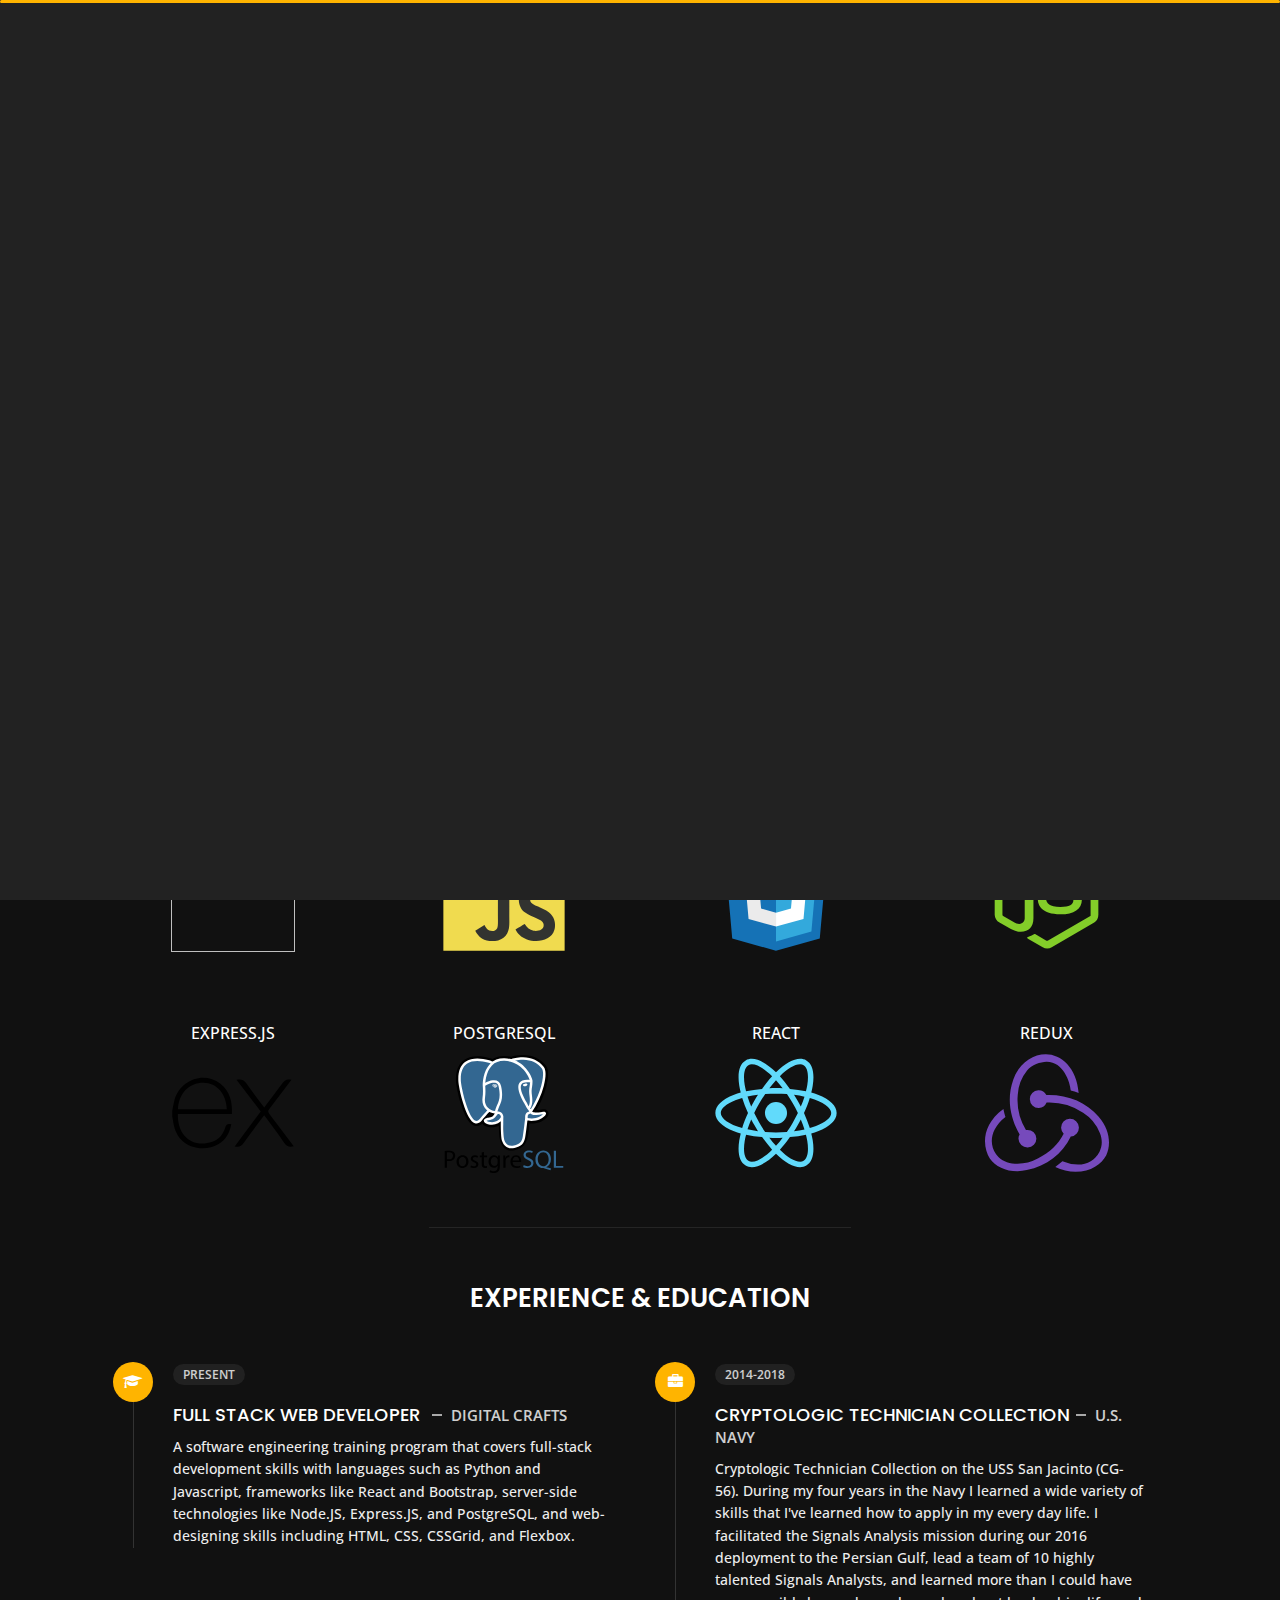
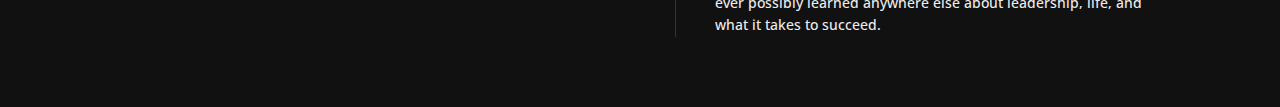
==== commit 96a5b3f8: "period" ====
--- a/tunis/tunis-personal-portfolio/dark/about.html
+++ b/tunis/tunis-personal-portfolio/dark/about.html
@@ -110,7 +110,7 @@
                         </ul>
                     </div>
                     <div class="col-12 mt-3">
-                        <a class="button" href="./resume/Carlo'sResume.lnk" download="">
+                        <a class="button" href="./resume/NewResume.pdf" download="">
                             <span class="button-text">Download CV</span>
                             <span class="button-icon fa fa-download"></span>
                         </a>
@@ -145,7 +145,7 @@
             </div>
             <div id="htmlContainer" class="col-6 col-md-3 mb-3 mb-sm-5">
                 <h6 class="text-uppercase open-sans-font text-center mt-2 mt-sm-4">html</h6>
-                <img src="/tunis/images/html5-original.svg" height="124px" width="124px" alt="">
+                <img src="./tunis/images/html5-original.svg" height="124px" width="124px" alt="">
             </div>
             <div id="javaContainer" class="col-6 col-md-3 mb-3 mb-sm-5">
                 <h6 class="text-uppercase open-sans-font text-center mt-2 mt-sm-4">javascript</h6>
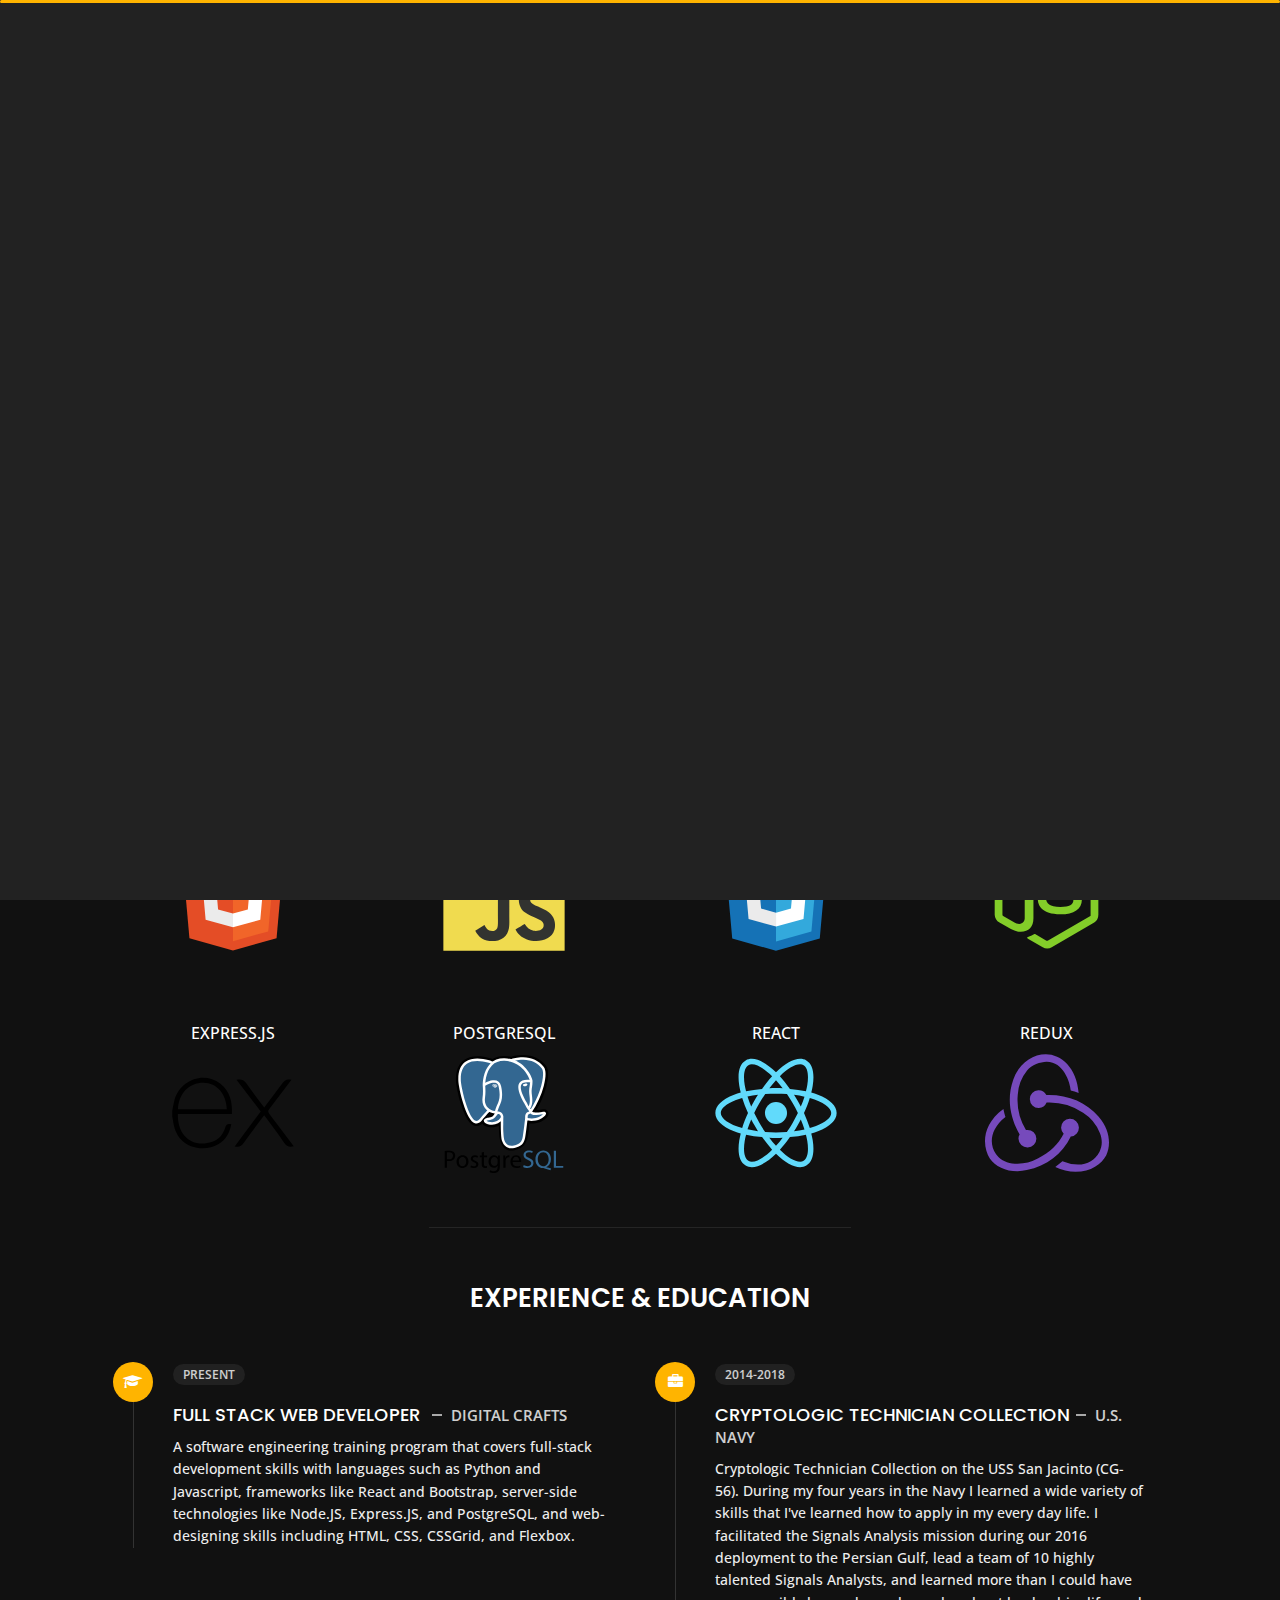
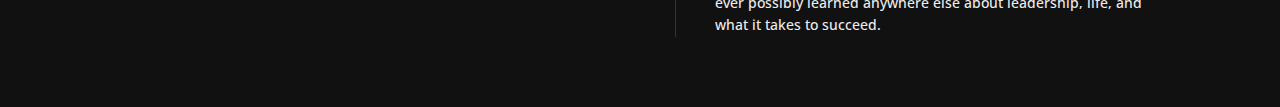
==== commit 5dcf1180: "fixed" ====
--- a/tunis/tunis-personal-portfolio/dark/about.html
+++ b/tunis/tunis-personal-portfolio/dark/about.html
@@ -145,7 +145,7 @@
             </div>
             <div id="htmlContainer" class="col-6 col-md-3 mb-3 mb-sm-5">
                 <h6 class="text-uppercase open-sans-font text-center mt-2 mt-sm-4">html</h6>
-                <img src="./tunis/images/html5-original.svg" height="124px" width="124px" alt="">
+                <img src="./images/html5-original.svg" height="124px" width="124px" alt="">
             </div>
             <div id="javaContainer" class="col-6 col-md-3 mb-3 mb-sm-5">
                 <h6 class="text-uppercase open-sans-font text-center mt-2 mt-sm-4">javascript</h6>
